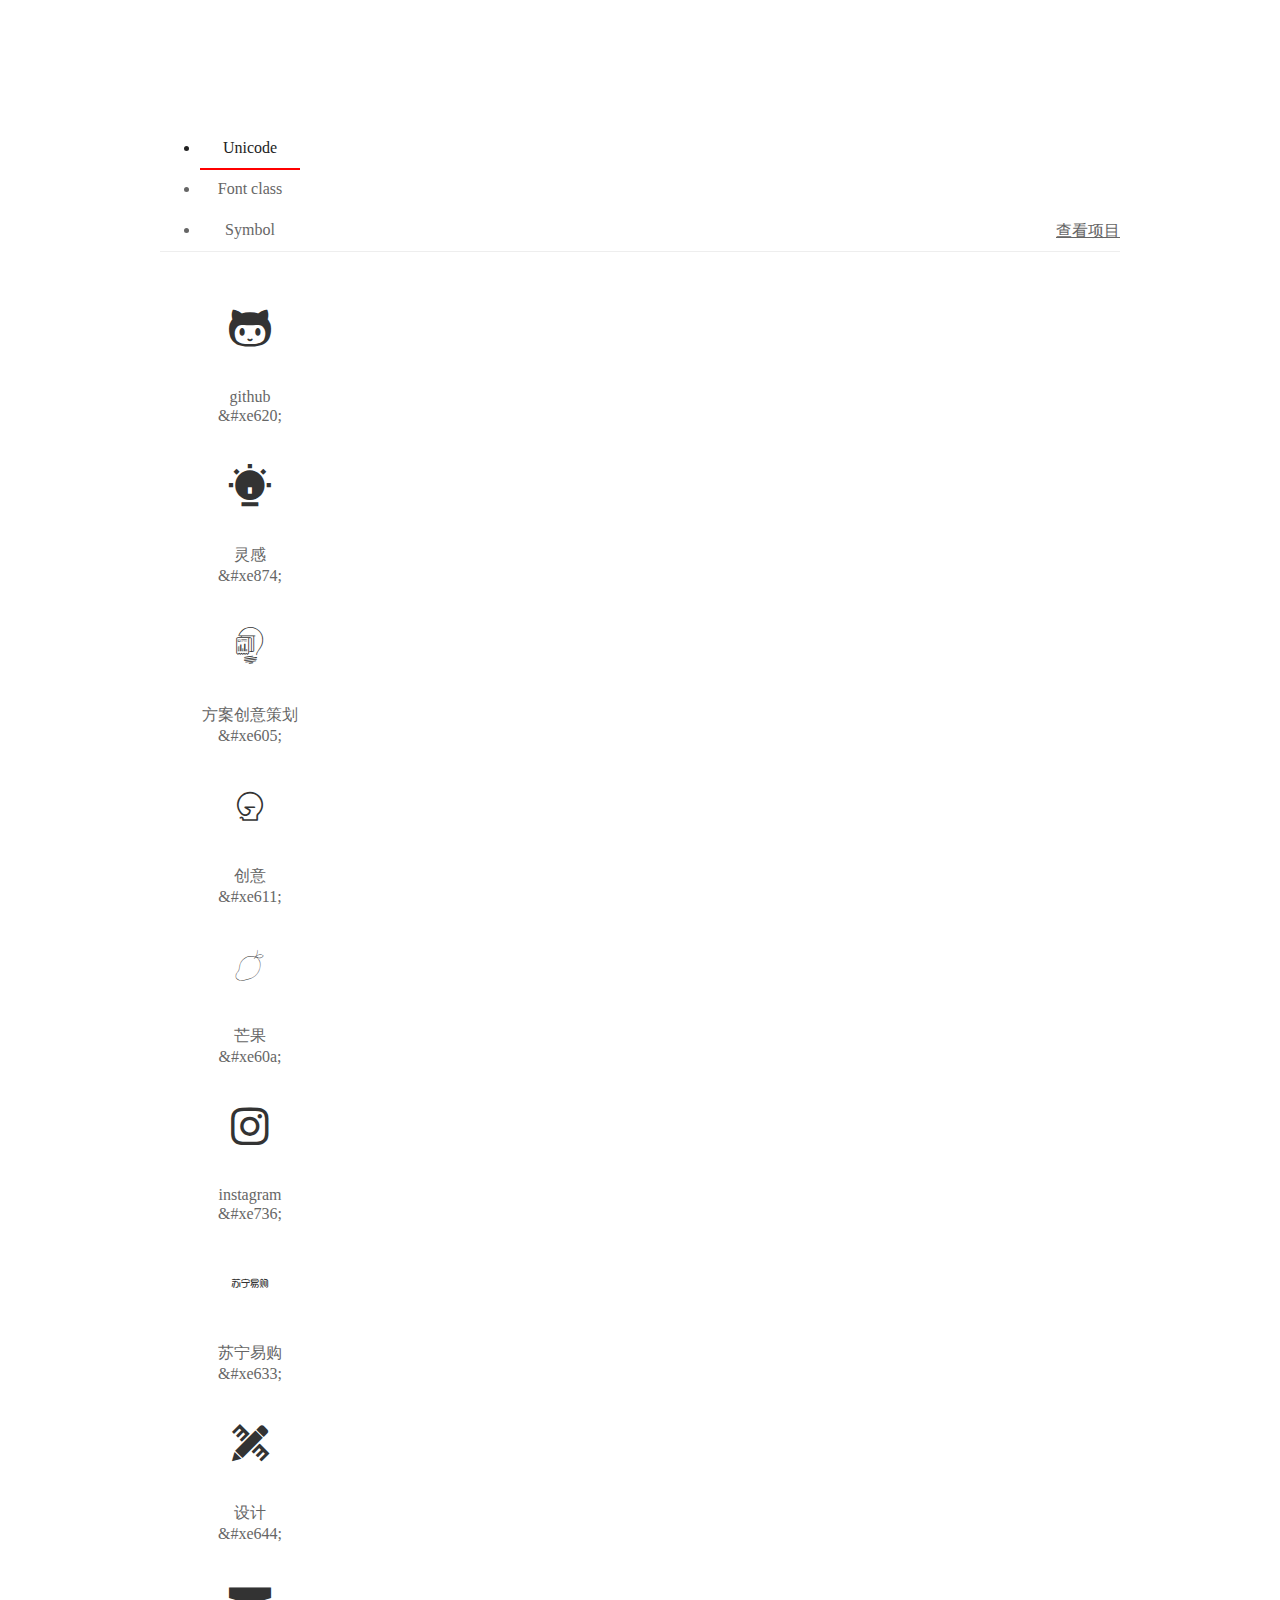
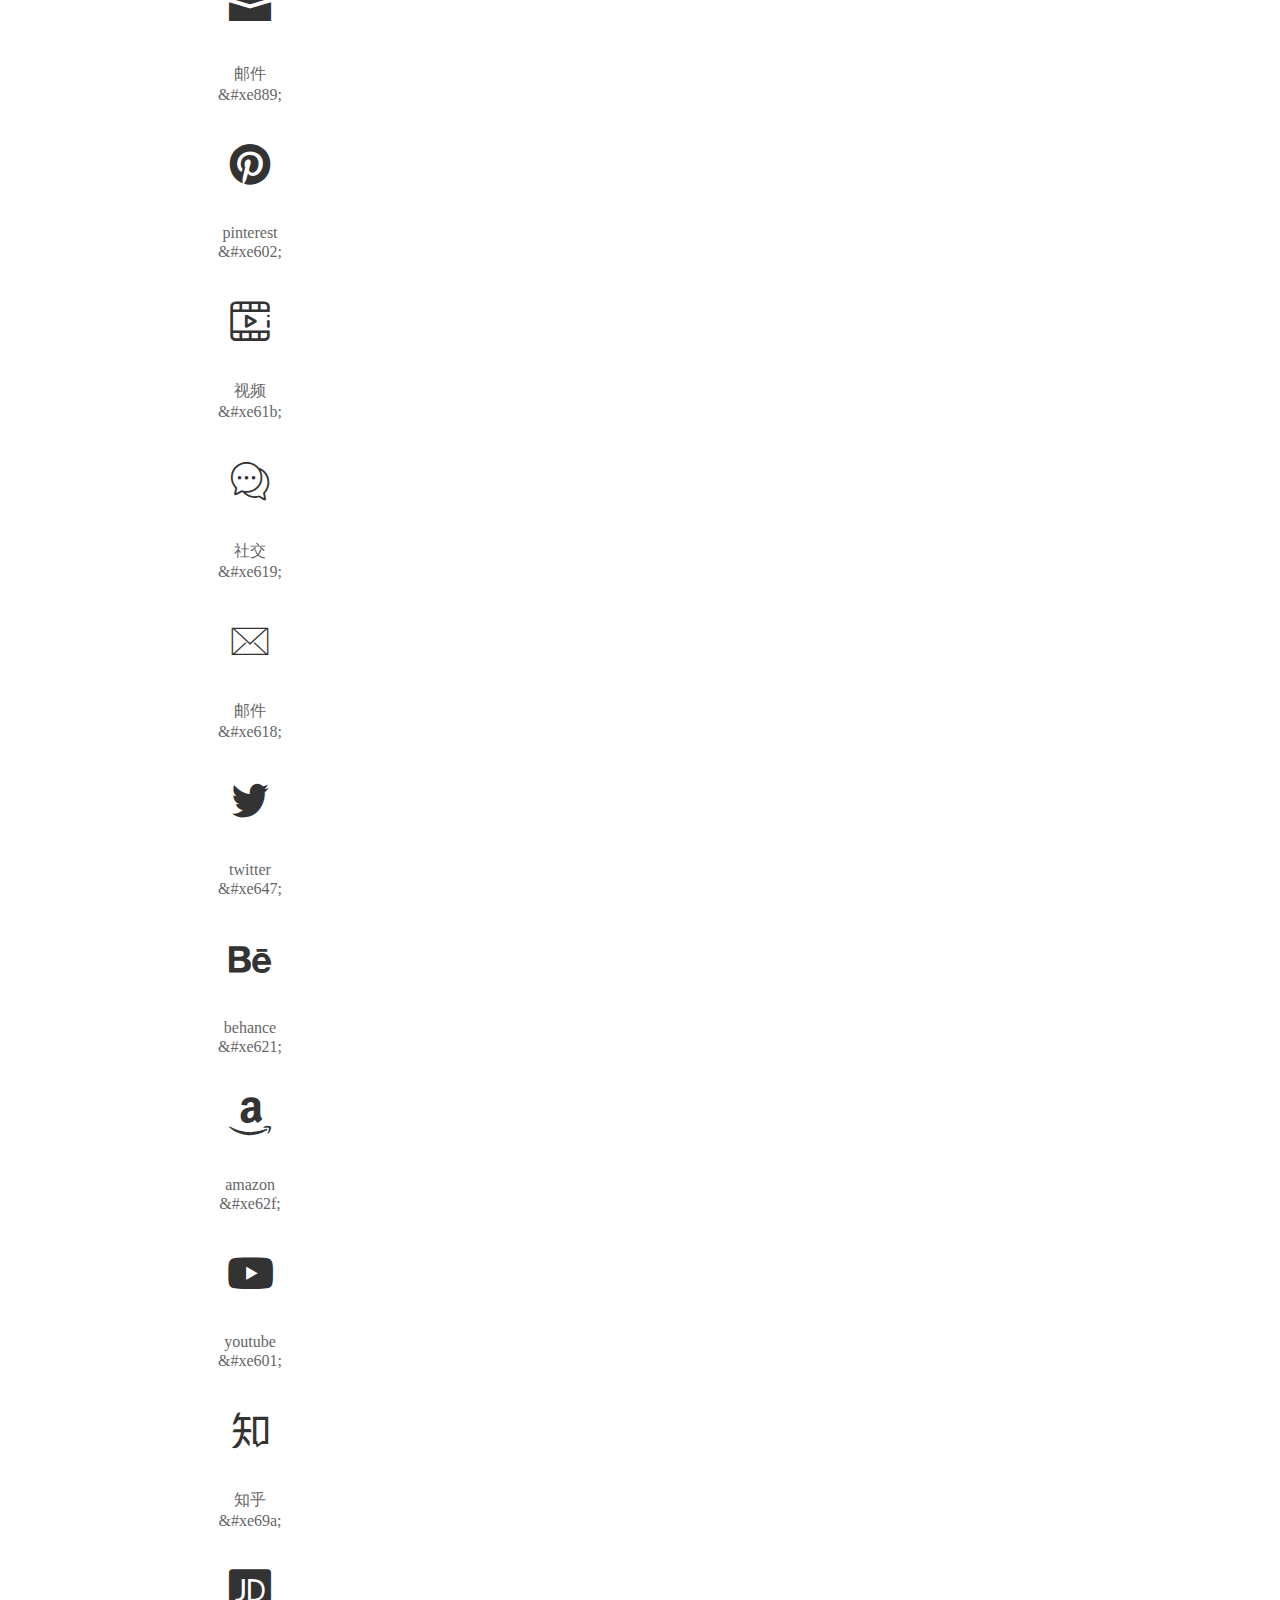
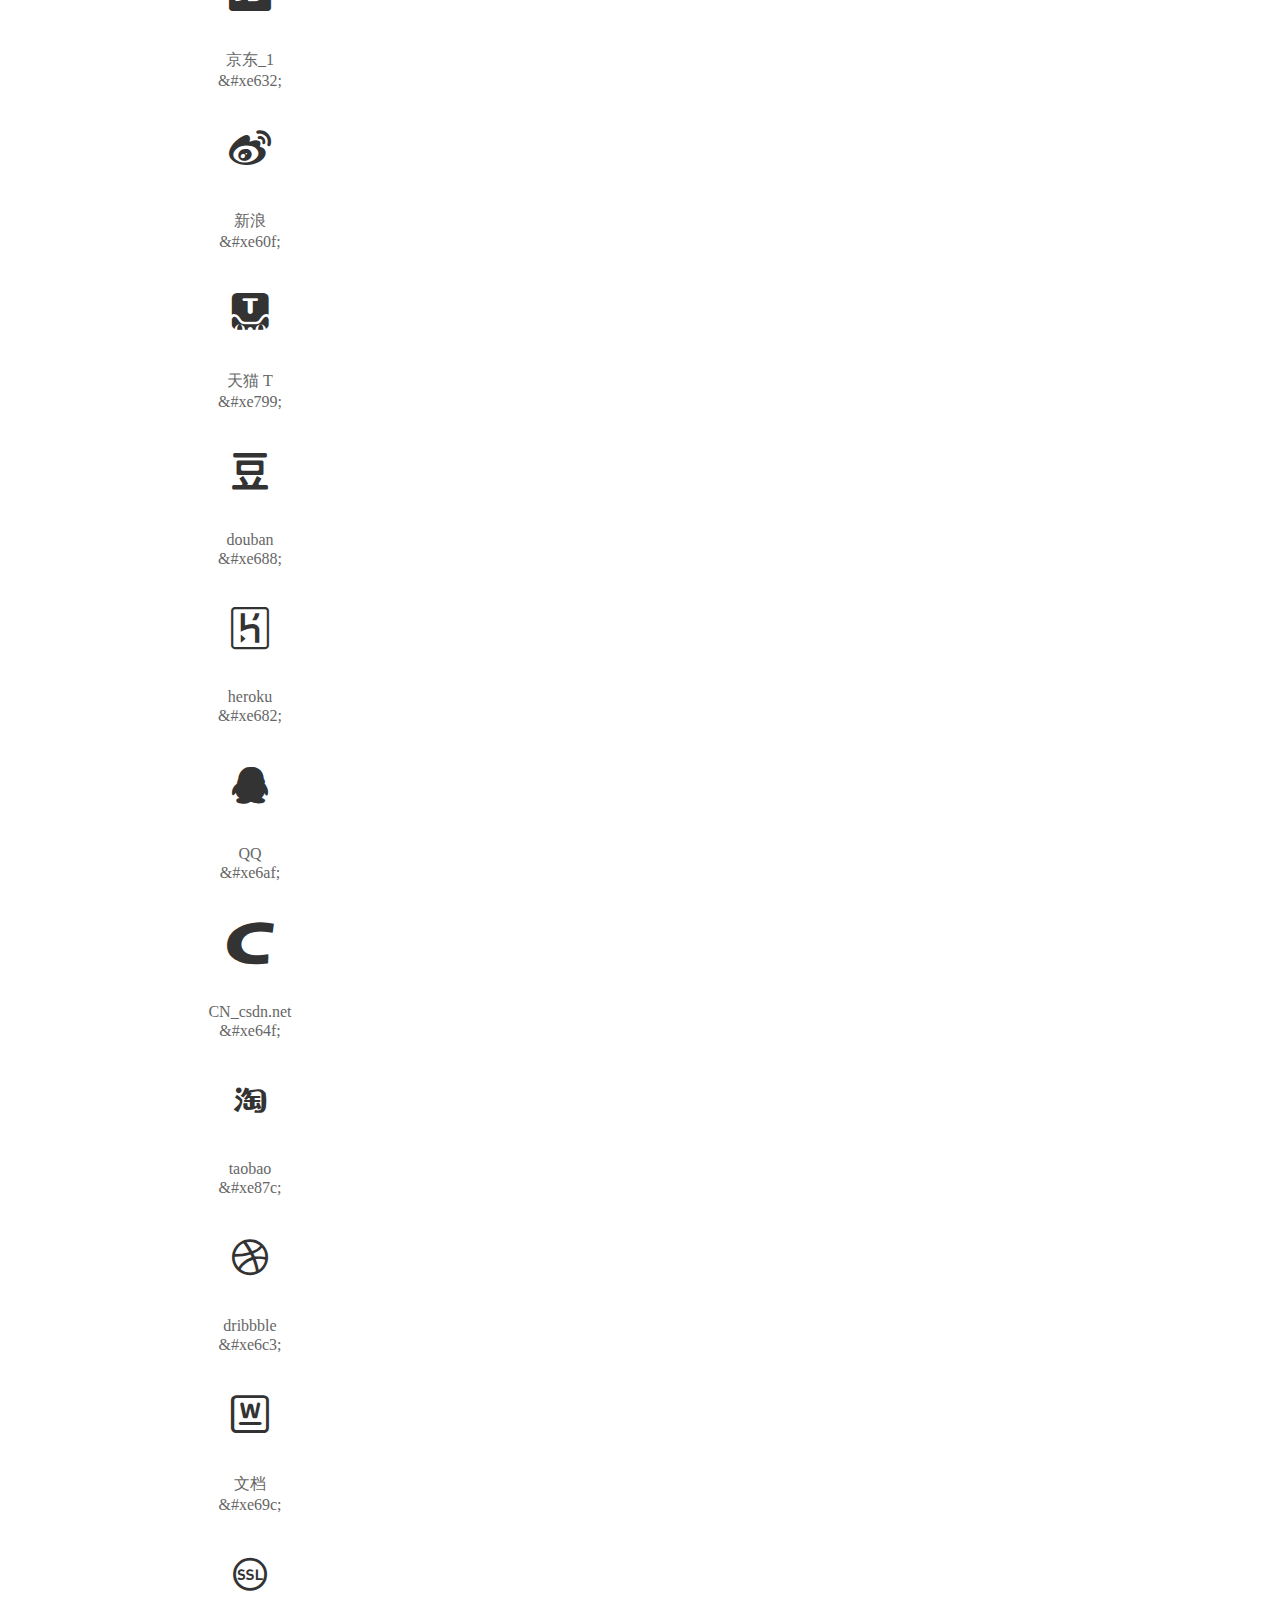
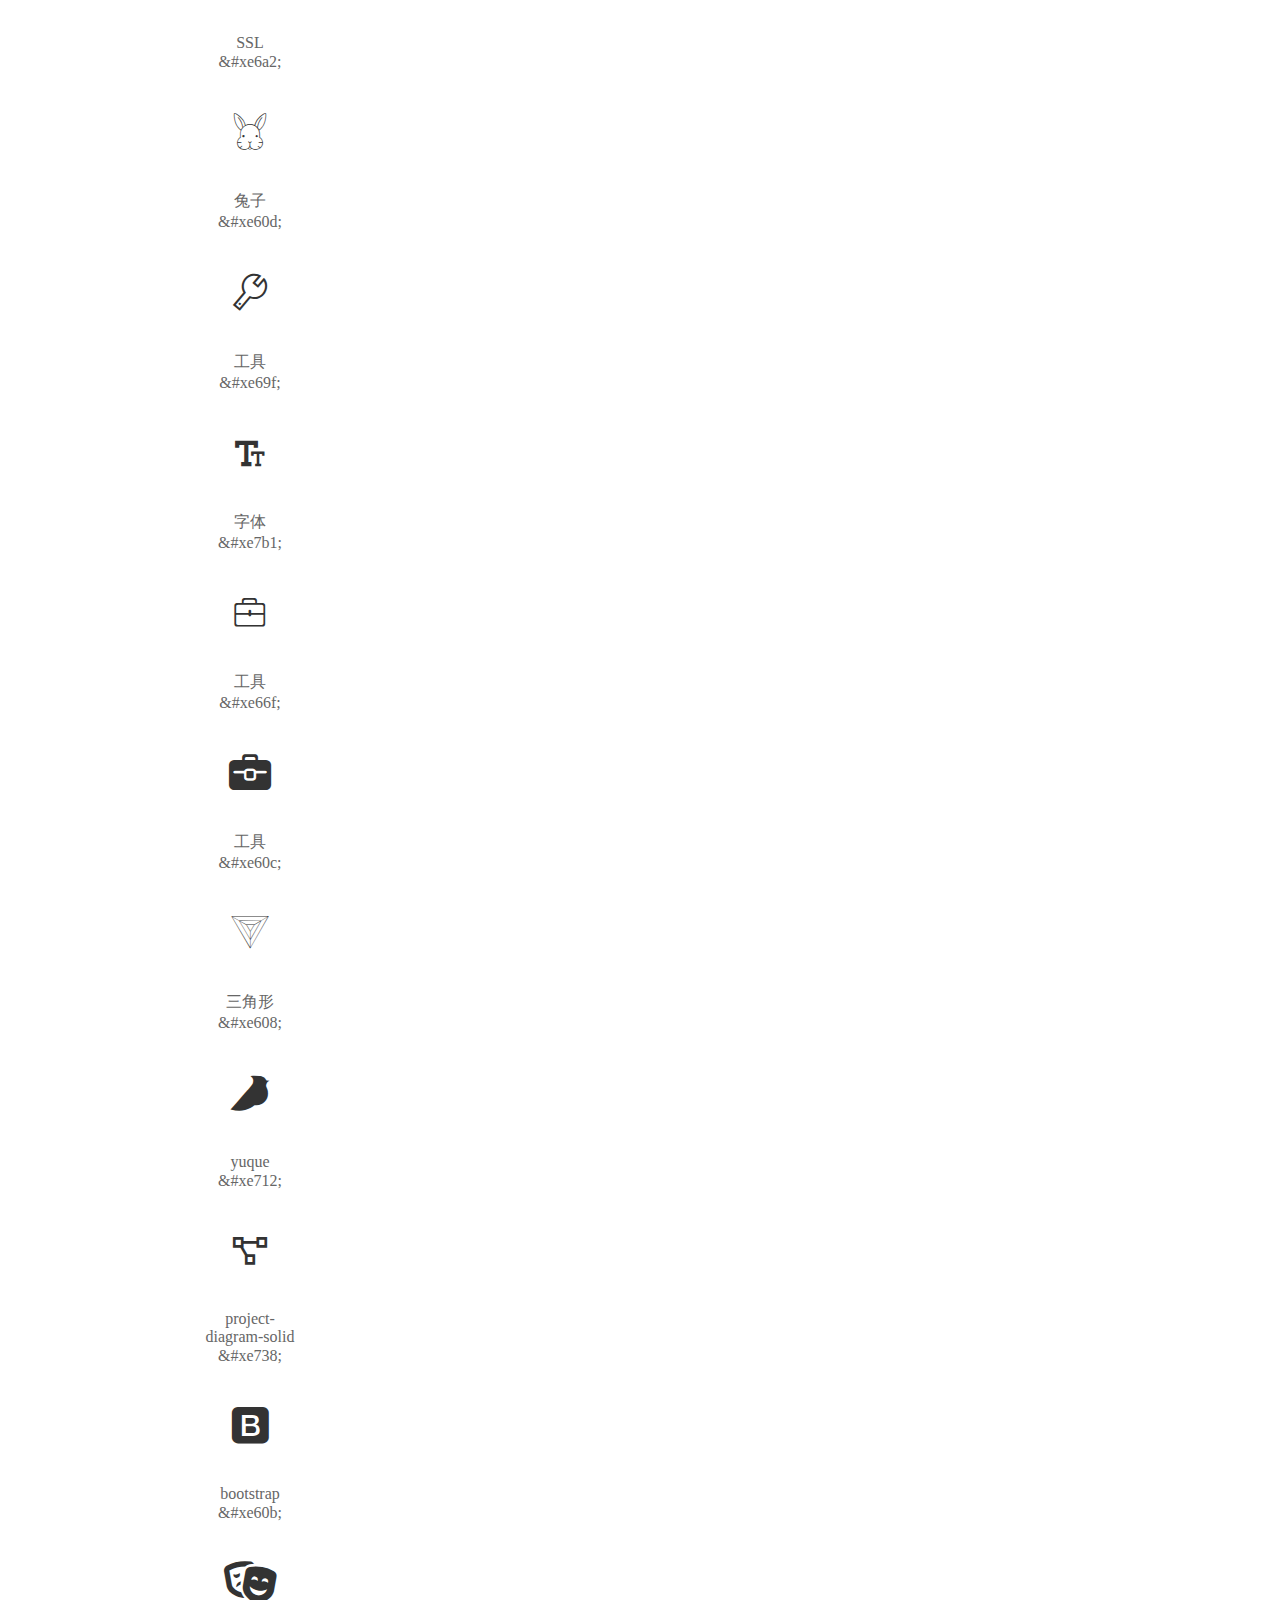
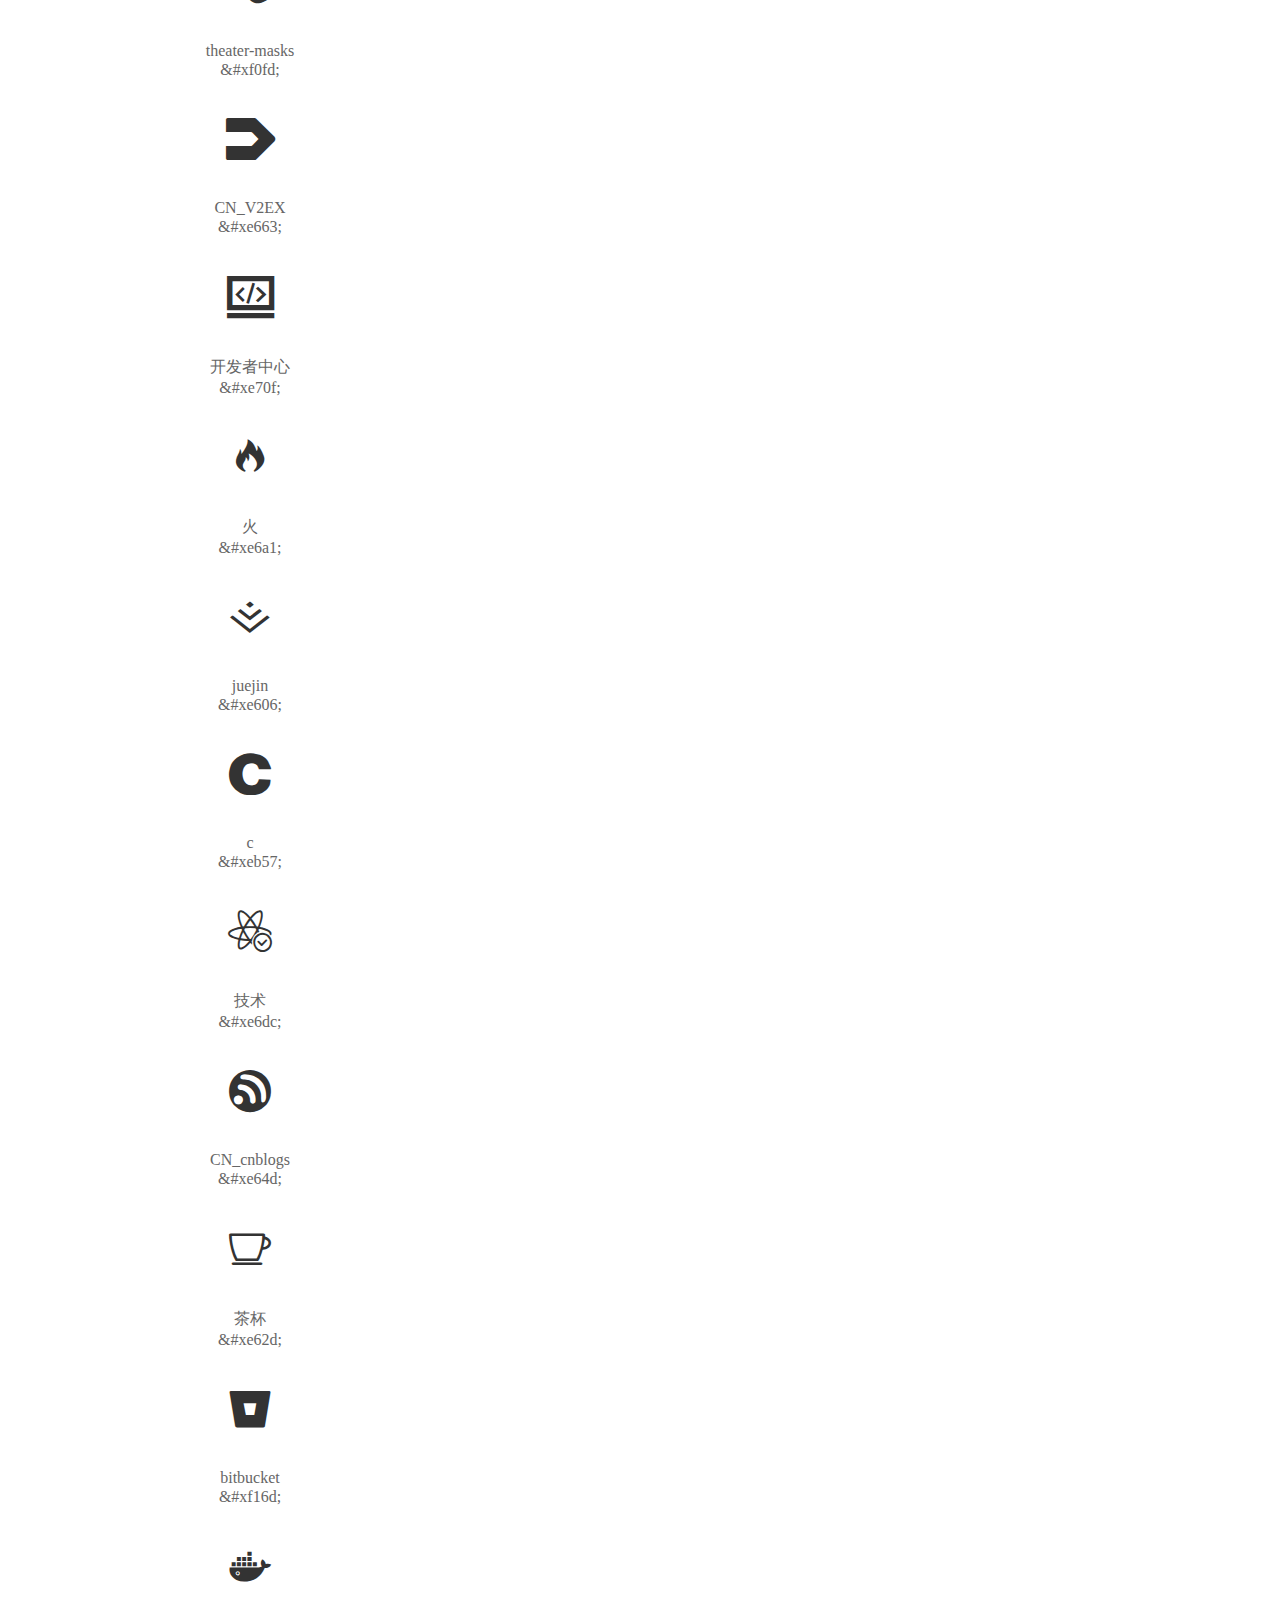
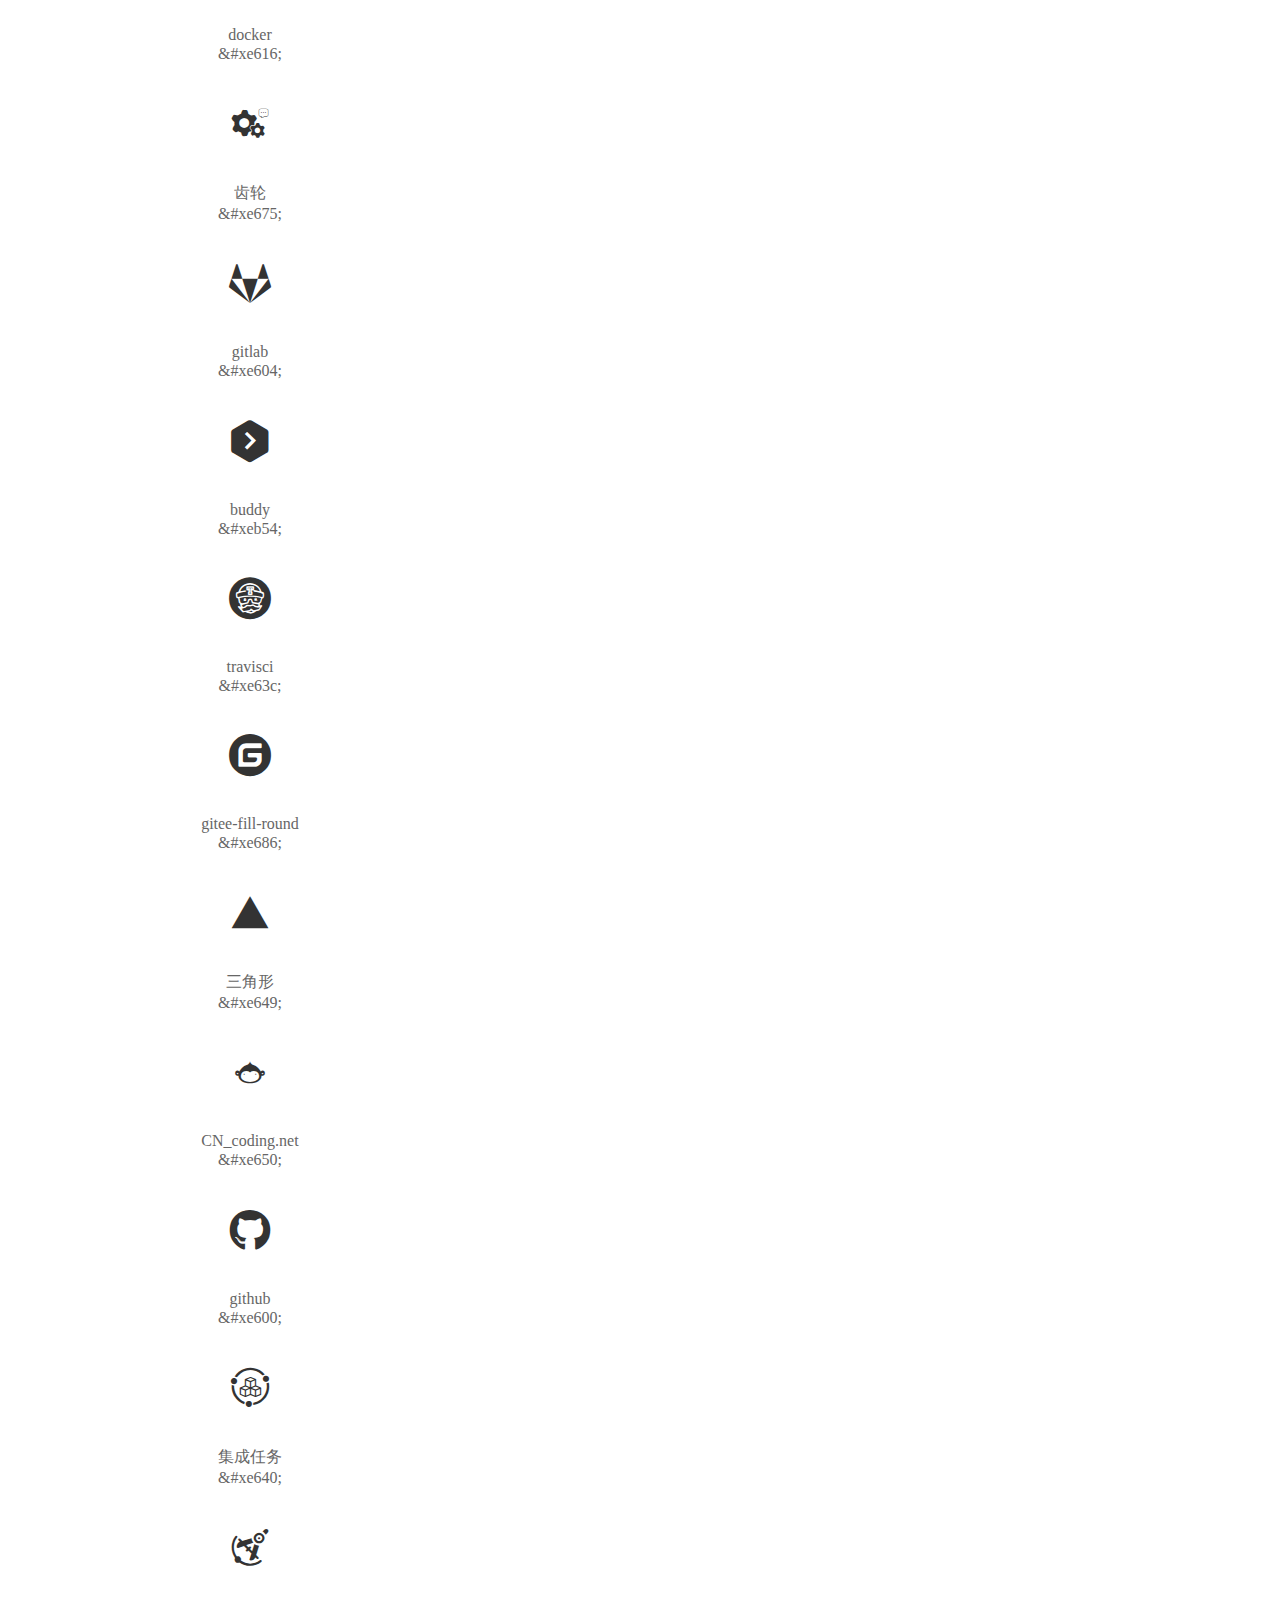
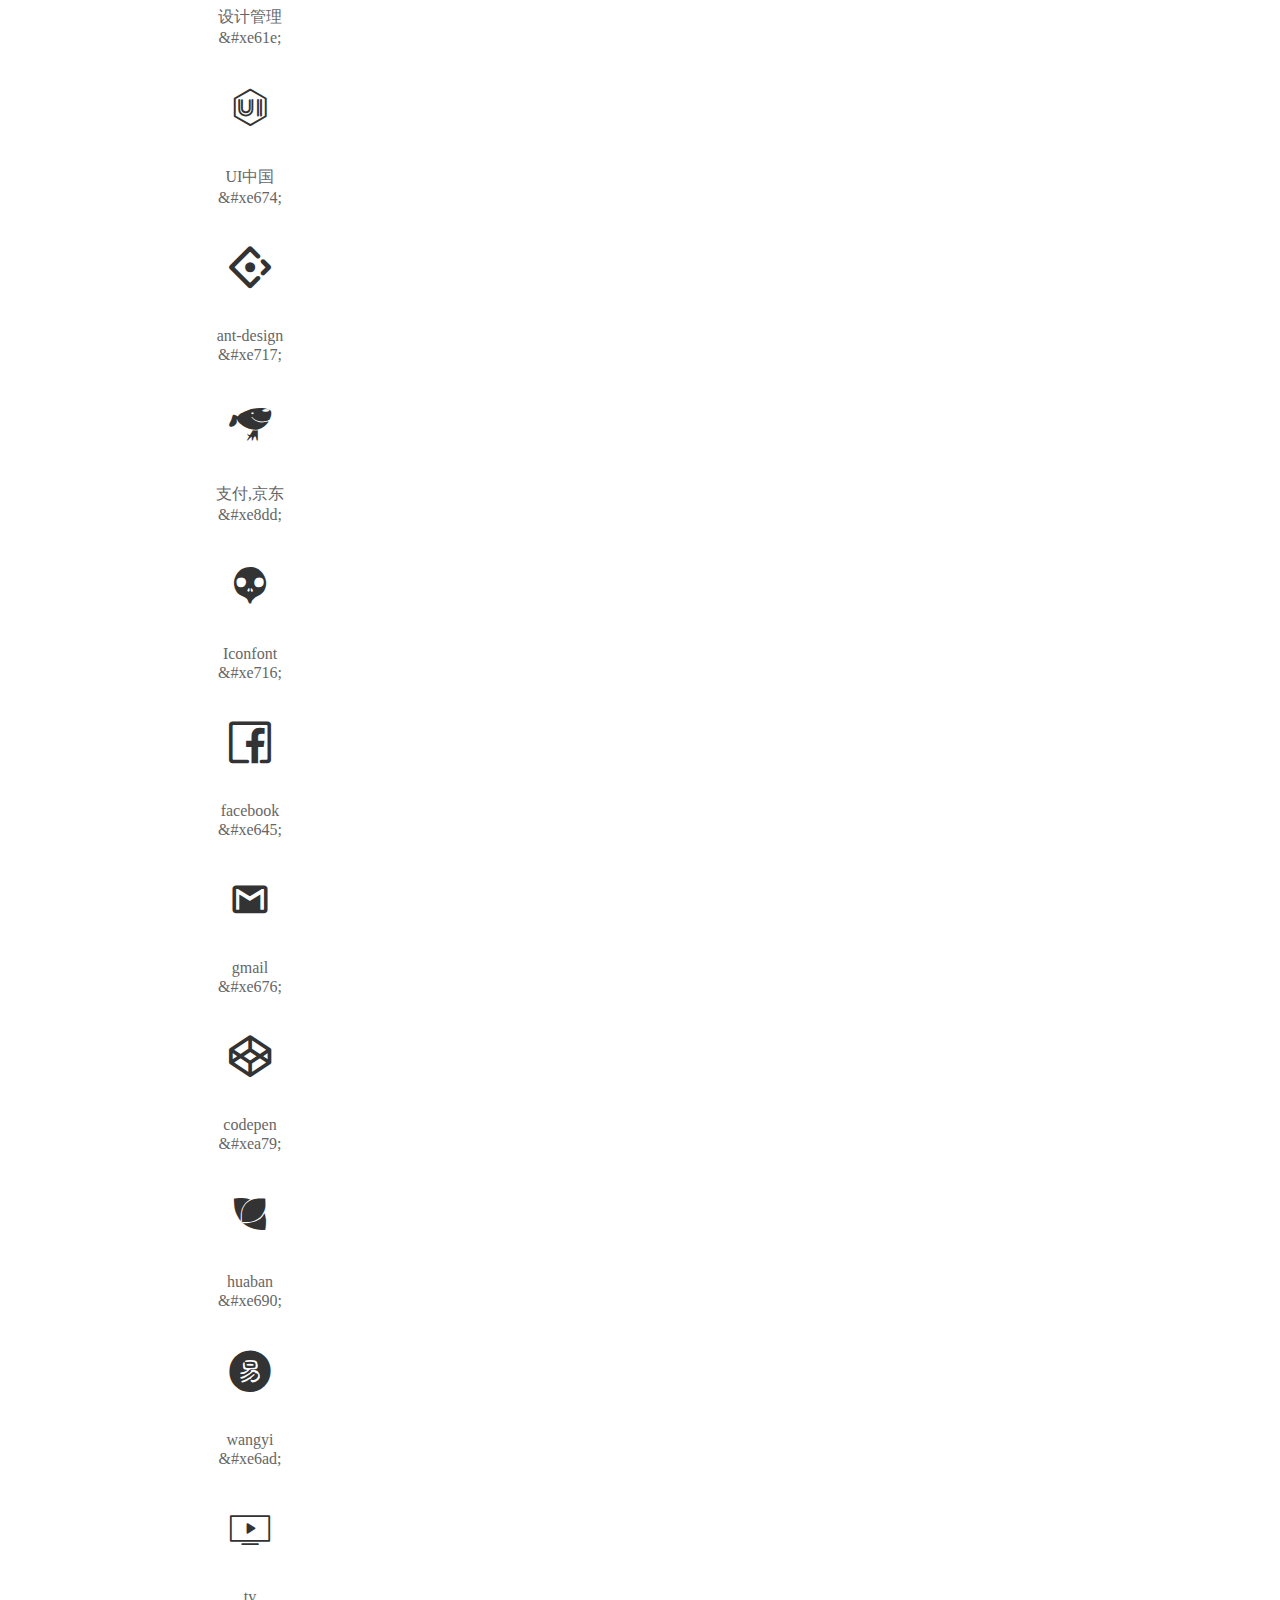
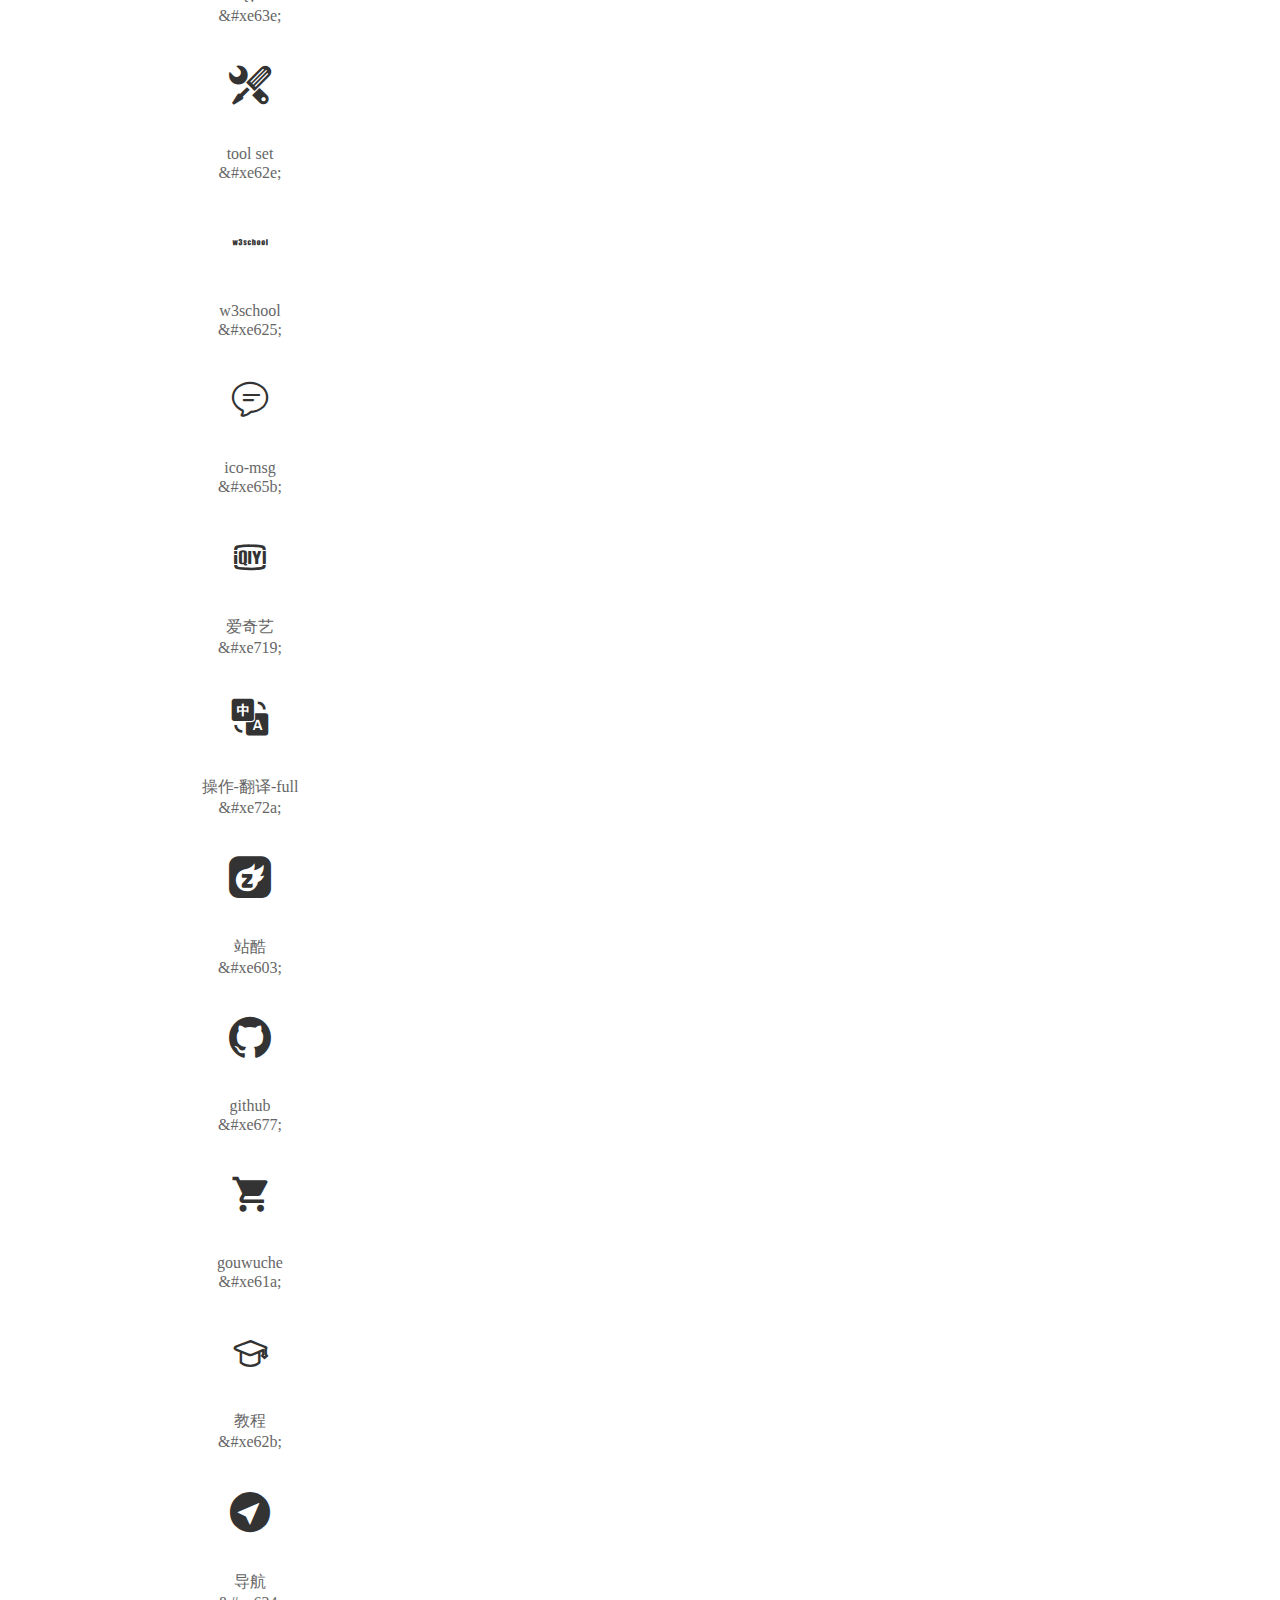
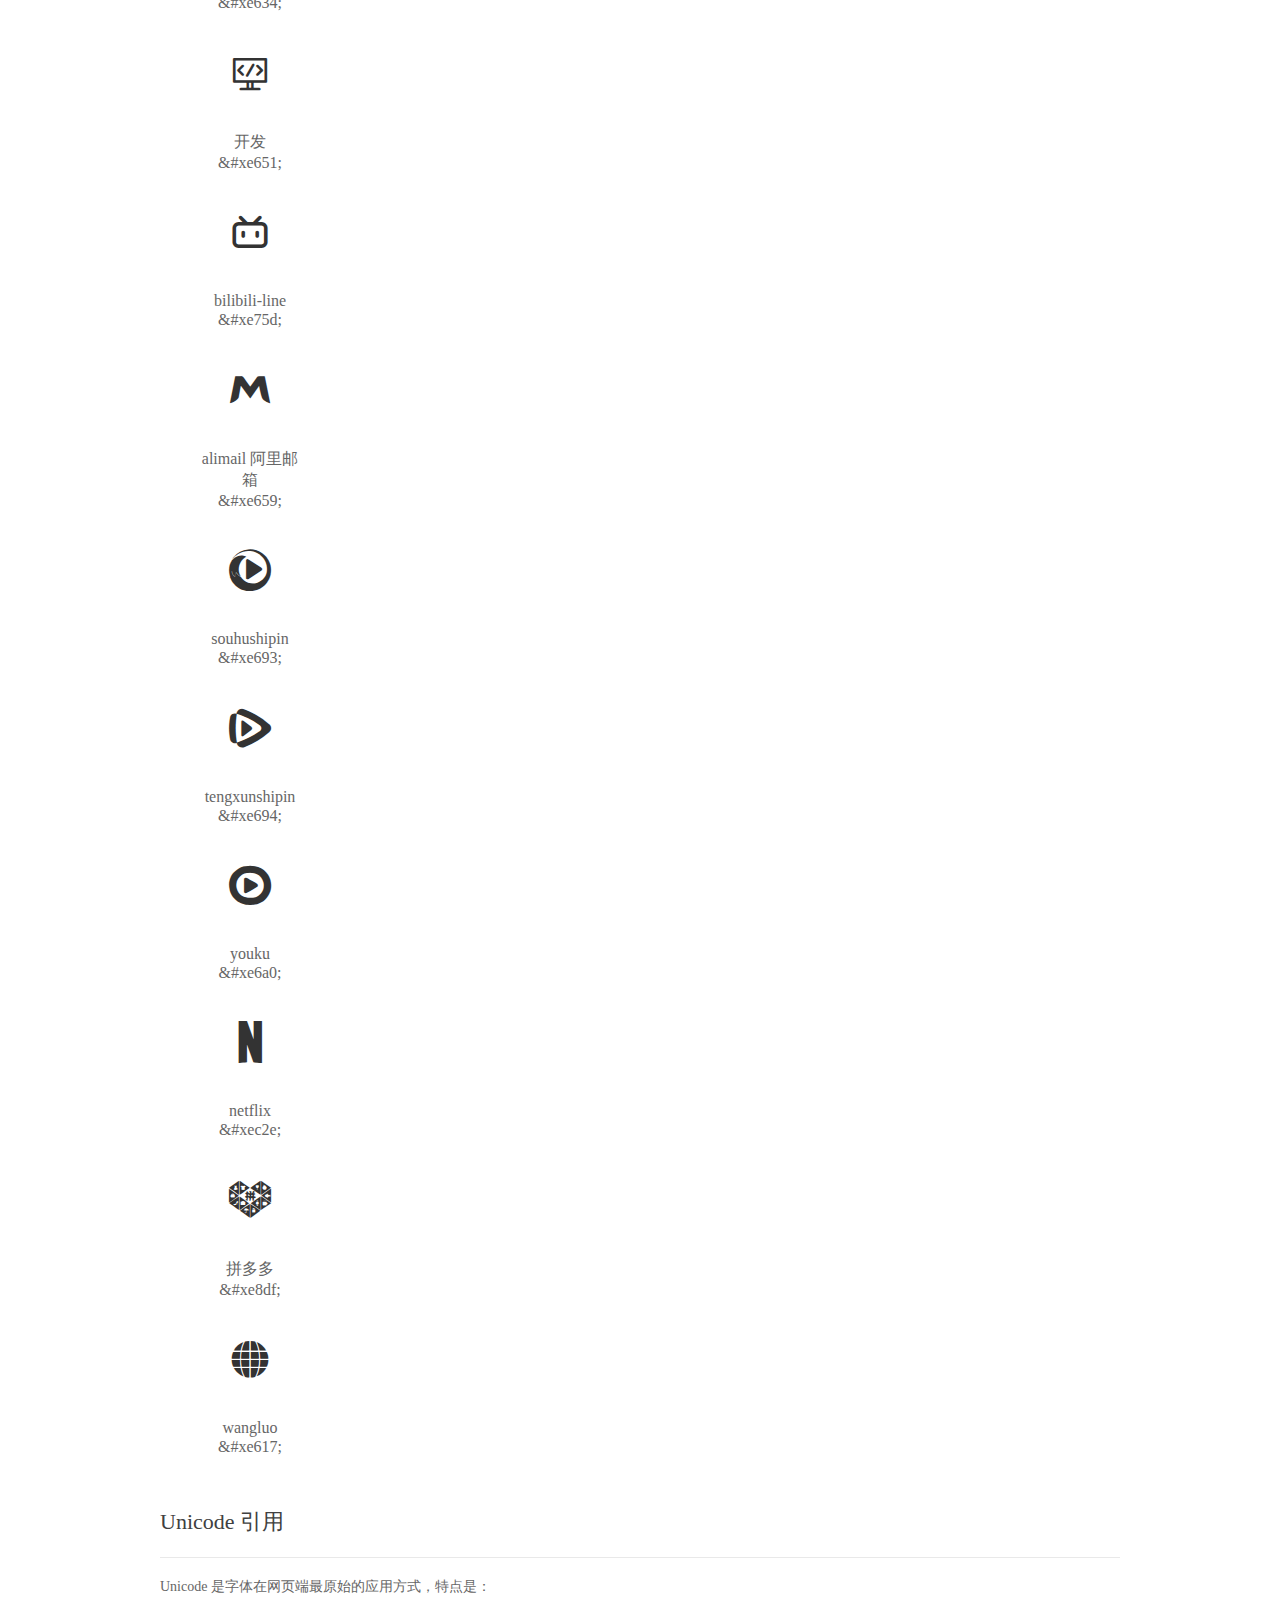
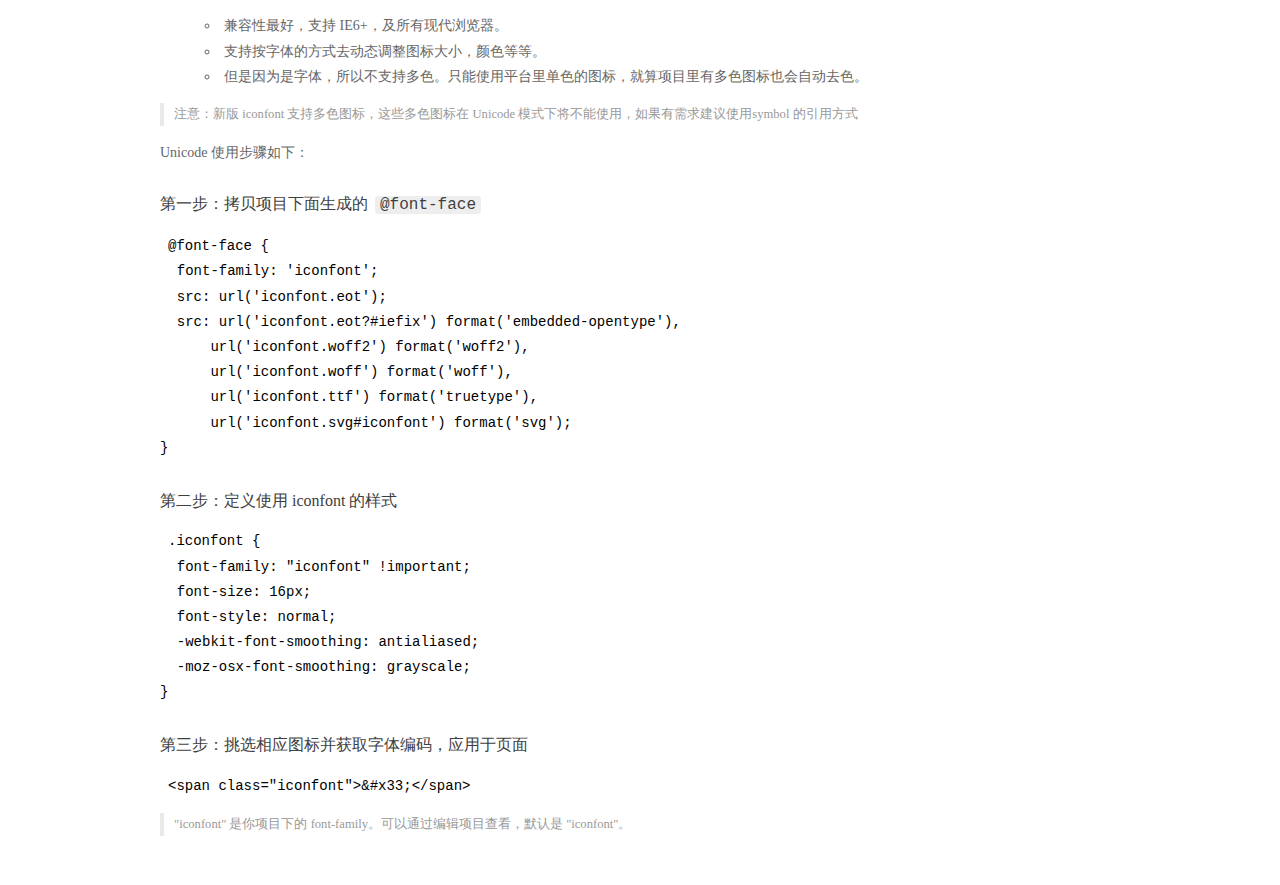
==== font_1/demo_index.html @ 11dc4386 "1" ====
<!DOCTYPE html>
<html>
<head>
  <meta charset="utf-8"/>
  <title>IconFont Demo</title>
  <link rel="shortcut icon" href="https://img.alicdn.com/tps/i4/TB1_oz6GVXXXXaFXpXXJDFnIXXX-64-64.ico" type="image/x-icon"/>
  <link rel="stylesheet" href="https://g.alicdn.com/thx/cube/1.3.2/cube.min.css">
  <link rel="stylesheet" href="demo.css">
  <link rel="stylesheet" href="iconfont.css">
  <script src="iconfont.js"></script>
  <!-- jQuery -->
  <script src="https://a1.alicdn.com/oss/uploads/2018/12/26/7bfddb60-08e8-11e9-9b04-53e73bb6408b.js"></script>
  <!-- 代码高亮 -->
  <script src="https://a1.alicdn.com/oss/uploads/2018/12/26/a3f714d0-08e6-11e9-8a15-ebf944d7534c.js"></script>
</head>
<body>
  <div class="main">
    <h1 class="logo"><a href="https://www.iconfont.cn/" title="iconfont 首页" target="_blank">&#xe86b;</a></h1>
    <div class="nav-tabs">
      <ul id="tabs" class="dib-box">
        <li class="dib active"><span>Unicode</span></li>
        <li class="dib"><span>Font class</span></li>
        <li class="dib"><span>Symbol</span></li>
      </ul>
      
      <a href="https://www.iconfont.cn/manage/index?manage_type=myprojects&projectId=2219405" target="_blank" class="nav-more">查看项目</a>
      
    </div>
    <div class="tab-container">
      <div class="content unicode" style="display: block;">
          <ul class="icon_lists dib-box">
          
            <li class="dib">
              <span class="icon iconfont">&#xe620;</span>
                <div class="name">github</div>
                <div class="code-name">&amp;#xe620;</div>
              </li>
          
            <li class="dib">
              <span class="icon iconfont">&#xe874;</span>
                <div class="name">灵感</div>
                <div class="code-name">&amp;#xe874;</div>
              </li>
          
            <li class="dib">
              <span class="icon iconfont">&#xe605;</span>
                <div class="name">方案创意策划</div>
                <div class="code-name">&amp;#xe605;</div>
              </li>
          
            <li class="dib">
              <span class="icon iconfont">&#xe611;</span>
                <div class="name">创意</div>
                <div class="code-name">&amp;#xe611;</div>
              </li>
          
            <li class="dib">
              <span class="icon iconfont">&#xe60a;</span>
                <div class="name">芒果</div>
                <div class="code-name">&amp;#xe60a;</div>
              </li>
          
            <li class="dib">
              <span class="icon iconfont">&#xe736;</span>
                <div class="name">instagram</div>
                <div class="code-name">&amp;#xe736;</div>
              </li>
          
            <li class="dib">
              <span class="icon iconfont">&#xe633;</span>
                <div class="name">苏宁易购</div>
                <div class="code-name">&amp;#xe633;</div>
              </li>
          
            <li class="dib">
              <span class="icon iconfont">&#xe644;</span>
                <div class="name">设计</div>
                <div class="code-name">&amp;#xe644;</div>
              </li>
          
            <li class="dib">
              <span class="icon iconfont">&#xe889;</span>
                <div class="name">邮件</div>
                <div class="code-name">&amp;#xe889;</div>
              </li>
          
            <li class="dib">
              <span class="icon iconfont">&#xe602;</span>
                <div class="name">pinterest</div>
                <div class="code-name">&amp;#xe602;</div>
              </li>
          
            <li class="dib">
              <span class="icon iconfont">&#xe61b;</span>
                <div class="name">视频</div>
                <div class="code-name">&amp;#xe61b;</div>
              </li>
          
            <li class="dib">
              <span class="icon iconfont">&#xe619;</span>
                <div class="name">社交</div>
                <div class="code-name">&amp;#xe619;</div>
              </li>
          
            <li class="dib">
              <span class="icon iconfont">&#xe618;</span>
                <div class="name">邮件</div>
                <div class="code-name">&amp;#xe618;</div>
              </li>
          
            <li class="dib">
              <span class="icon iconfont">&#xe647;</span>
                <div class="name">twitter</div>
                <div class="code-name">&amp;#xe647;</div>
              </li>
          
            <li class="dib">
              <span class="icon iconfont">&#xe621;</span>
                <div class="name">behance</div>
                <div class="code-name">&amp;#xe621;</div>
              </li>
          
            <li class="dib">
              <span class="icon iconfont">&#xe62f;</span>
                <div class="name">amazon</div>
                <div class="code-name">&amp;#xe62f;</div>
              </li>
          
            <li class="dib">
              <span class="icon iconfont">&#xe601;</span>
                <div class="name">youtube</div>
                <div class="code-name">&amp;#xe601;</div>
              </li>
          
            <li class="dib">
              <span class="icon iconfont">&#xe69a;</span>
                <div class="name">知乎</div>
                <div class="code-name">&amp;#xe69a;</div>
              </li>
          
            <li class="dib">
              <span class="icon iconfont">&#xe632;</span>
                <div class="name">京东_1</div>
                <div class="code-name">&amp;#xe632;</div>
              </li>
          
            <li class="dib">
              <span class="icon iconfont">&#xe60f;</span>
                <div class="name">新浪</div>
                <div class="code-name">&amp;#xe60f;</div>
              </li>
          
            <li class="dib">
              <span class="icon iconfont">&#xe799;</span>
                <div class="name">天猫 T</div>
                <div class="code-name">&amp;#xe799;</div>
              </li>
          
            <li class="dib">
              <span class="icon iconfont">&#xe688;</span>
                <div class="name">douban</div>
                <div class="code-name">&amp;#xe688;</div>
              </li>
          
            <li class="dib">
              <span class="icon iconfont">&#xe682;</span>
                <div class="name">heroku</div>
                <div class="code-name">&amp;#xe682;</div>
              </li>
          
            <li class="dib">
              <span class="icon iconfont">&#xe6af;</span>
                <div class="name">QQ</div>
                <div class="code-name">&amp;#xe6af;</div>
              </li>
          
            <li class="dib">
              <span class="icon iconfont">&#xe64f;</span>
                <div class="name">CN_csdn.net</div>
                <div class="code-name">&amp;#xe64f;</div>
              </li>
          
            <li class="dib">
              <span class="icon iconfont">&#xe87c;</span>
                <div class="name">taobao</div>
                <div class="code-name">&amp;#xe87c;</div>
              </li>
          
            <li class="dib">
              <span class="icon iconfont">&#xe6c3;</span>
                <div class="name">dribbble</div>
                <div class="code-name">&amp;#xe6c3;</div>
              </li>
          
            <li class="dib">
              <span class="icon iconfont">&#xe69c;</span>
                <div class="name">文档</div>
                <div class="code-name">&amp;#xe69c;</div>
              </li>
          
            <li class="dib">
              <span class="icon iconfont">&#xe6a2;</span>
                <div class="name">SSL</div>
                <div class="code-name">&amp;#xe6a2;</div>
              </li>
          
            <li class="dib">
              <span class="icon iconfont">&#xe60d;</span>
                <div class="name">兔子</div>
                <div class="code-name">&amp;#xe60d;</div>
              </li>
          
            <li class="dib">
              <span class="icon iconfont">&#xe69f;</span>
                <div class="name">工具</div>
                <div class="code-name">&amp;#xe69f;</div>
              </li>
          
            <li class="dib">
              <span class="icon iconfont">&#xe7b1;</span>
                <div class="name">字体</div>
                <div class="code-name">&amp;#xe7b1;</div>
              </li>
          
            <li class="dib">
              <span class="icon iconfont">&#xe66f;</span>
                <div class="name">工具</div>
                <div class="code-name">&amp;#xe66f;</div>
              </li>
          
            <li class="dib">
              <span class="icon iconfont">&#xe60c;</span>
                <div class="name">工具</div>
                <div class="code-name">&amp;#xe60c;</div>
              </li>
          
            <li class="dib">
              <span class="icon iconfont">&#xe608;</span>
                <div class="name">三角形</div>
                <div class="code-name">&amp;#xe608;</div>
              </li>
          
            <li class="dib">
              <span class="icon iconfont">&#xe712;</span>
                <div class="name">yuque</div>
                <div class="code-name">&amp;#xe712;</div>
              </li>
          
            <li class="dib">
              <span class="icon iconfont">&#xe738;</span>
                <div class="name">project-diagram-solid</div>
                <div class="code-name">&amp;#xe738;</div>
              </li>
          
            <li class="dib">
              <span class="icon iconfont">&#xe60b;</span>
                <div class="name">bootstrap</div>
                <div class="code-name">&amp;#xe60b;</div>
              </li>
          
            <li class="dib">
              <span class="icon iconfont">&#xf0fd;</span>
                <div class="name">theater-masks</div>
                <div class="code-name">&amp;#xf0fd;</div>
              </li>
          
            <li class="dib">
              <span class="icon iconfont">&#xe663;</span>
                <div class="name">CN_V2EX</div>
                <div class="code-name">&amp;#xe663;</div>
              </li>
          
            <li class="dib">
              <span class="icon iconfont">&#xe70f;</span>
                <div class="name">开发者中心</div>
                <div class="code-name">&amp;#xe70f;</div>
              </li>
          
            <li class="dib">
              <span class="icon iconfont">&#xe6a1;</span>
                <div class="name">火</div>
                <div class="code-name">&amp;#xe6a1;</div>
              </li>
          
            <li class="dib">
              <span class="icon iconfont">&#xe606;</span>
                <div class="name">juejin</div>
                <div class="code-name">&amp;#xe606;</div>
              </li>
          
            <li class="dib">
              <span class="icon iconfont">&#xeb57;</span>
                <div class="name">c</div>
                <div class="code-name">&amp;#xeb57;</div>
              </li>
          
            <li class="dib">
              <span class="icon iconfont">&#xe6dc;</span>
                <div class="name">技术</div>
                <div class="code-name">&amp;#xe6dc;</div>
              </li>
          
            <li class="dib">
              <span class="icon iconfont">&#xe64d;</span>
                <div class="name">CN_cnblogs</div>
                <div class="code-name">&amp;#xe64d;</div>
              </li>
          
            <li class="dib">
              <span class="icon iconfont">&#xe62d;</span>
                <div class="name">茶杯</div>
                <div class="code-name">&amp;#xe62d;</div>
              </li>
          
            <li class="dib">
              <span class="icon iconfont">&#xf16d;</span>
                <div class="name">bitbucket</div>
                <div class="code-name">&amp;#xf16d;</div>
              </li>
          
            <li class="dib">
              <span class="icon iconfont">&#xe616;</span>
                <div class="name">docker</div>
                <div class="code-name">&amp;#xe616;</div>
              </li>
          
            <li class="dib">
              <span class="icon iconfont">&#xe675;</span>
                <div class="name">齿轮</div>
                <div class="code-name">&amp;#xe675;</div>
              </li>
          
            <li class="dib">
              <span class="icon iconfont">&#xe604;</span>
                <div class="name">gitlab</div>
                <div class="code-name">&amp;#xe604;</div>
              </li>
          
            <li class="dib">
              <span class="icon iconfont">&#xeb54;</span>
                <div class="name">buddy</div>
                <div class="code-name">&amp;#xeb54;</div>
              </li>
          
            <li class="dib">
              <span class="icon iconfont">&#xe63c;</span>
                <div class="name">travisci</div>
                <div class="code-name">&amp;#xe63c;</div>
              </li>
          
            <li class="dib">
              <span class="icon iconfont">&#xe686;</span>
                <div class="name">gitee-fill-round</div>
                <div class="code-name">&amp;#xe686;</div>
              </li>
          
            <li class="dib">
              <span class="icon iconfont">&#xe649;</span>
                <div class="name">三角形</div>
                <div class="code-name">&amp;#xe649;</div>
              </li>
          
            <li class="dib">
              <span class="icon iconfont">&#xe650;</span>
                <div class="name">CN_coding.net</div>
                <div class="code-name">&amp;#xe650;</div>
              </li>
          
            <li class="dib">
              <span class="icon iconfont">&#xe600;</span>
                <div class="name">github</div>
                <div class="code-name">&amp;#xe600;</div>
              </li>
          
            <li class="dib">
              <span class="icon iconfont">&#xe640;</span>
                <div class="name">集成任务</div>
                <div class="code-name">&amp;#xe640;</div>
              </li>
          
            <li class="dib">
              <span class="icon iconfont">&#xe61e;</span>
                <div class="name">设计管理</div>
                <div class="code-name">&amp;#xe61e;</div>
              </li>
          
            <li class="dib">
              <span class="icon iconfont">&#xe674;</span>
                <div class="name">UI中国</div>
                <div class="code-name">&amp;#xe674;</div>
              </li>
          
            <li class="dib">
              <span class="icon iconfont">&#xe717;</span>
                <div class="name">ant-design</div>
                <div class="code-name">&amp;#xe717;</div>
              </li>
          
            <li class="dib">
              <span class="icon iconfont">&#xe8dd;</span>
                <div class="name">支付,京东</div>
                <div class="code-name">&amp;#xe8dd;</div>
              </li>
          
            <li class="dib">
              <span class="icon iconfont">&#xe716;</span>
                <div class="name">Iconfont</div>
                <div class="code-name">&amp;#xe716;</div>
              </li>
          
            <li class="dib">
              <span class="icon iconfont">&#xe645;</span>
                <div class="name">facebook</div>
                <div class="code-name">&amp;#xe645;</div>
              </li>
          
            <li class="dib">
              <span class="icon iconfont">&#xe676;</span>
                <div class="name">gmail</div>
                <div class="code-name">&amp;#xe676;</div>
              </li>
          
            <li class="dib">
              <span class="icon iconfont">&#xea79;</span>
                <div class="name">codepen</div>
                <div class="code-name">&amp;#xea79;</div>
              </li>
          
            <li class="dib">
              <span class="icon iconfont">&#xe690;</span>
                <div class="name">huaban</div>
                <div class="code-name">&amp;#xe690;</div>
              </li>
          
            <li class="dib">
              <span class="icon iconfont">&#xe6ad;</span>
                <div class="name">wangyi</div>
                <div class="code-name">&amp;#xe6ad;</div>
              </li>
          
            <li class="dib">
              <span class="icon iconfont">&#xe63e;</span>
                <div class="name">tv</div>
                <div class="code-name">&amp;#xe63e;</div>
              </li>
          
            <li class="dib">
              <span class="icon iconfont">&#xe62e;</span>
                <div class="name">tool set</div>
                <div class="code-name">&amp;#xe62e;</div>
              </li>
          
            <li class="dib">
              <span class="icon iconfont">&#xe625;</span>
                <div class="name">w3school</div>
                <div class="code-name">&amp;#xe625;</div>
              </li>
          
            <li class="dib">
              <span class="icon iconfont">&#xe65b;</span>
                <div class="name">ico-msg</div>
                <div class="code-name">&amp;#xe65b;</div>
              </li>
          
            <li class="dib">
              <span class="icon iconfont">&#xe719;</span>
                <div class="name">爱奇艺</div>
                <div class="code-name">&amp;#xe719;</div>
              </li>
          
            <li class="dib">
              <span class="icon iconfont">&#xe72a;</span>
                <div class="name">操作-翻译-full</div>
                <div class="code-name">&amp;#xe72a;</div>
              </li>
          
            <li class="dib">
              <span class="icon iconfont">&#xe603;</span>
                <div class="name">站酷</div>
                <div class="code-name">&amp;#xe603;</div>
              </li>
          
            <li class="dib">
              <span class="icon iconfont">&#xe677;</span>
                <div class="name">github</div>
                <div class="code-name">&amp;#xe677;</div>
              </li>
          
            <li class="dib">
              <span class="icon iconfont">&#xe61a;</span>
                <div class="name">gouwuche</div>
                <div class="code-name">&amp;#xe61a;</div>
              </li>
          
            <li class="dib">
              <span class="icon iconfont">&#xe62b;</span>
                <div class="name">教程</div>
                <div class="code-name">&amp;#xe62b;</div>
              </li>
          
            <li class="dib">
              <span class="icon iconfont">&#xe634;</span>
                <div class="name">导航</div>
                <div class="code-name">&amp;#xe634;</div>
              </li>
          
            <li class="dib">
              <span class="icon iconfont">&#xe651;</span>
                <div class="name">开发</div>
                <div class="code-name">&amp;#xe651;</div>
              </li>
          
            <li class="dib">
              <span class="icon iconfont">&#xe75d;</span>
                <div class="name">bilibili-line</div>
                <div class="code-name">&amp;#xe75d;</div>
              </li>
          
            <li class="dib">
              <span class="icon iconfont">&#xe659;</span>
                <div class="name">alimail 阿里邮箱</div>
                <div class="code-name">&amp;#xe659;</div>
              </li>
          
            <li class="dib">
              <span class="icon iconfont">&#xe693;</span>
                <div class="name">souhushipin</div>
                <div class="code-name">&amp;#xe693;</div>
              </li>
          
            <li class="dib">
              <span class="icon iconfont">&#xe694;</span>
                <div class="name">tengxunshipin</div>
                <div class="code-name">&amp;#xe694;</div>
              </li>
          
            <li class="dib">
              <span class="icon iconfont">&#xe6a0;</span>
                <div class="name">youku</div>
                <div class="code-name">&amp;#xe6a0;</div>
              </li>
          
            <li class="dib">
              <span class="icon iconfont">&#xec2e;</span>
                <div class="name">netflix</div>
                <div class="code-name">&amp;#xec2e;</div>
              </li>
          
            <li class="dib">
              <span class="icon iconfont">&#xe8df;</span>
                <div class="name">拼多多</div>
                <div class="code-name">&amp;#xe8df;</div>
              </li>
          
            <li class="dib">
              <span class="icon iconfont">&#xe617;</span>
                <div class="name">wangluo</div>
                <div class="code-name">&amp;#xe617;</div>
              </li>
          
          </ul>
          <div class="article markdown">
          <h2 id="unicode-">Unicode 引用</h2>
          <hr>

          <p>Unicode 是字体在网页端最原始的应用方式，特点是：</p>
          <ul>
            <li>兼容性最好，支持 IE6+，及所有现代浏览器。</li>
            <li>支持按字体的方式去动态调整图标大小，颜色等等。</li>
            <li>但是因为是字体，所以不支持多色。只能使用平台里单色的图标，就算项目里有多色图标也会自动去色。</li>
          </ul>
          <blockquote>
            <p>注意：新版 iconfont 支持多色图标，这些多色图标在 Unicode 模式下将不能使用，如果有需求建议使用symbol 的引用方式</p>
          </blockquote>
          <p>Unicode 使用步骤如下：</p>
          <h3 id="-font-face">第一步：拷贝项目下面生成的 <code>@font-face</code></h3>
<pre><code class="language-css"
>@font-face {
  font-family: 'iconfont';
  src: url('iconfont.eot');
  src: url('iconfont.eot?#iefix') format('embedded-opentype'),
      url('iconfont.woff2') format('woff2'),
      url('iconfont.woff') format('woff'),
      url('iconfont.ttf') format('truetype'),
      url('iconfont.svg#iconfont') format('svg');
}
</code></pre>
          <h3 id="-iconfont-">第二步：定义使用 iconfont 的样式</h3>
<pre><code class="language-css"
>.iconfont {
  font-family: "iconfont" !important;
  font-size: 16px;
  font-style: normal;
  -webkit-font-smoothing: antialiased;
  -moz-osx-font-smoothing: grayscale;
}
</code></pre>
          <h3 id="-">第三步：挑选相应图标并获取字体编码，应用于页面</h3>
<pre>
<code class="language-html"
>&lt;span class="iconfont"&gt;&amp;#x33;&lt;/span&gt;
</code></pre>
          <blockquote>
            <p>"iconfont" 是你项目下的 font-family。可以通过编辑项目查看，默认是 "iconfont"。</p>
          </blockquote>
          </div>
      </div>
      <div class="content font-class">
        <ul class="icon_lists dib-box">
          
          <li class="dib">
            <span class="icon iconfont icon-github1"></span>
            <div class="name">
              github
            </div>
            <div class="code-name">.icon-github1
            </div>
          </li>
          
          <li class="dib">
            <span class="icon iconfont icon-SpirationGrid"></span>
            <div class="name">
              灵感
            </div>
            <div class="code-name">.icon-SpirationGrid
            </div>
          </li>
          
          <li class="dib">
            <span class="icon iconfont icon-inspirationde"></span>
            <div class="name">
              方案创意策划
            </div>
            <div class="code-name">.icon-inspirationde
            </div>
          </li>
          
          <li class="dib">
            <span class="icon iconfont icon-uiiiuiii"></span>
            <div class="name">
              创意
            </div>
            <div class="code-name">.icon-uiiiuiii
            </div>
          </li>
          
          <li class="dib">
            <span class="icon iconfont icon-mangguotv"></span>
            <div class="name">
              芒果
            </div>
            <div class="code-name">.icon-mangguotv
            </div>
          </li>
          
          <li class="dib">
            <span class="icon iconfont icon-instagram"></span>
            <div class="name">
              instagram
            </div>
            <div class="code-name">.icon-instagram
            </div>
          </li>
          
          <li class="dib">
            <span class="icon iconfont icon-suning"></span>
            <div class="name">
              苏宁易购
            </div>
            <div class="code-name">.icon-suning
            </div>
          </li>
          
          <li class="dib">
            <span class="icon iconfont icon-sheji"></span>
            <div class="name">
              设计
            </div>
            <div class="code-name">.icon-sheji
            </div>
          </li>
          
          <li class="dib">
            <span class="icon iconfont icon-maila"></span>
            <div class="name">
              邮件
            </div>
            <div class="code-name">.icon-maila
            </div>
          </li>
          
          <li class="dib">
            <span class="icon iconfont icon-pinterest"></span>
            <div class="name">
              pinterest
            </div>
            <div class="code-name">.icon-pinterest
            </div>
          </li>
          
          <li class="dib">
            <span class="icon iconfont icon-shipin"></span>
            <div class="name">
              视频
            </div>
            <div class="code-name">.icon-shipin
            </div>
          </li>
          
          <li class="dib">
            <span class="icon iconfont icon-shejiaoAPP"></span>
            <div class="name">
              社交
            </div>
            <div class="code-name">.icon-shejiaoAPP
            </div>
          </li>
          
          <li class="dib">
            <span class="icon iconfont icon-MailII"></span>
            <div class="name">
              邮件
            </div>
            <div class="code-name">.icon-MailII
            </div>
          </li>
          
          <li class="dib">
            <span class="icon iconfont icon-twitter"></span>
            <div class="name">
              twitter
            </div>
            <div class="code-name">.icon-twitter
            </div>
          </li>
          
          <li class="dib">
            <span class="icon iconfont icon-behance"></span>
            <div class="name">
              behance
            </div>
            <div class="code-name">.icon-behance
            </div>
          </li>
          
          <li class="dib">
            <span class="icon iconfont icon-amazon"></span>
            <div class="name">
              amazon
            </div>
            <div class="code-name">.icon-amazon
            </div>
          </li>
          
          <li class="dib">
            <span class="icon iconfont icon-youtube"></span>
            <div class="name">
              youtube
            </div>
            <div class="code-name">.icon-youtube
            </div>
          </li>
          
          <li class="dib">
            <span class="icon iconfont icon-zhihu"></span>
            <div class="name">
              知乎
            </div>
            <div class="code-name">.icon-zhihu
            </div>
          </li>
          
          <li class="dib">
            <span class="icon iconfont icon-jingdong_"></span>
            <div class="name">
              京东_1
            </div>
            <div class="code-name">.icon-jingdong_
            </div>
          </li>
          
          <li class="dib">
            <span class="icon iconfont icon-xinlang"></span>
            <div class="name">
              新浪
            </div>
            <div class="code-name">.icon-xinlang
            </div>
          </li>
          
          <li class="dib">
            <span class="icon iconfont icon-tmall"></span>
            <div class="name">
              天猫 T
            </div>
            <div class="code-name">.icon-tmall
            </div>
          </li>
          
          <li class="dib">
            <span class="icon iconfont icon-douban"></span>
            <div class="name">
              douban
            </div>
            <div class="code-name">.icon-douban
            </div>
          </li>
          
          <li class="dib">
            <span class="icon iconfont icon-heroku"></span>
            <div class="name">
              heroku
            </div>
            <div class="code-name">.icon-heroku
            </div>
          </li>
          
          <li class="dib">
            <span class="icon iconfont icon-qq"></span>
            <div class="name">
              QQ
            </div>
            <div class="code-name">.icon-qq
            </div>
          </li>
          
          <li class="dib">
            <span class="icon iconfont icon-csdn"></span>
            <div class="name">
              CN_csdn.net
            </div>
            <div class="code-name">.icon-csdn
            </div>
          </li>
          
          <li class="dib">
            <span class="icon iconfont icon-taobao"></span>
            <div class="name">
              taobao
            </div>
            <div class="code-name">.icon-taobao
            </div>
          </li>
          
          <li class="dib">
            <span class="icon iconfont icon-dribbble"></span>
            <div class="name">
              dribbble
            </div>
            <div class="code-name">.icon-dribbble
            </div>
          </li>
          
          <li class="dib">
            <span class="icon iconfont icon-wendang"></span>
            <div class="name">
              文档
            </div>
            <div class="code-name">.icon-wendang
            </div>
          </li>
          
          <li class="dib">
            <span class="icon iconfont icon-SSLeye"></span>
            <div class="name">
              SSL
            </div>
            <div class="code-name">.icon-SSLeye
            </div>
          </li>
          
          <li class="dib">
            <span class="icon iconfont icon-tool22"></span>
            <div class="name">
              兔子
            </div>
            <div class="code-name">.icon-tool22
            </div>
          </li>
          
          <li class="dib">
            <span class="icon iconfont icon-toollu"></span>
            <div class="name">
              工具
            </div>
            <div class="code-name">.icon-toollu
            </div>
          </li>
          
          <li class="dib">
            <span class="icon iconfont icon-fontke"></span>
            <div class="name">
              字体
            </div>
            <div class="code-name">.icon-fontke
            </div>
          </li>
          
          <li class="dib">
            <span class="icon iconfont icon-liumingye"></span>
            <div class="name">
              工具
            </div>
            <div class="code-name">.icon-liumingye
            </div>
          </li>
          
          <li class="dib">
            <span class="icon iconfont icon-MikuTools"></span>
            <div class="name">
              工具
            </div>
            <div class="code-name">.icon-MikuTools
            </div>
          </li>
          
          <li class="dib">
            <span class="icon iconfont icon-antv"></span>
            <div class="name">
              三角形
            </div>
            <div class="code-name">.icon-antv
            </div>
          </li>
          
          <li class="dib">
            <span class="icon iconfont icon-yuque"></span>
            <div class="name">
              yuque
            </div>
            <div class="code-name">.icon-yuque
            </div>
          </li>
          
          <li class="dib">
            <span class="icon iconfont icon-Diagram"></span>
            <div class="name">
              project-diagram-solid
            </div>
            <div class="code-name">.icon-Diagram
            </div>
          </li>
          
          <li class="dib">
            <span class="icon iconfont icon-bootstrap"></span>
            <div class="name">
              bootstrap
            </div>
            <div class="code-name">.icon-bootstrap
            </div>
          </li>
          
          <li class="dib">
            <span class="icon iconfont icon-theater-masks"></span>
            <div class="name">
              theater-masks
            </div>
            <div class="code-name">.icon-theater-masks
            </div>
          </li>
          
          <li class="dib">
            <span class="icon iconfont icon-v2ex"></span>
            <div class="name">
              CN_V2EX
            </div>
            <div class="code-name">.icon-v2ex
            </div>
          </li>
          
          <li class="dib">
            <span class="icon iconfont icon-toutiaoio"></span>
            <div class="name">
              开发者中心
            </div>
            <div class="code-name">.icon-toutiaoio
            </div>
          </li>
          
          <li class="dib">
            <span class="icon iconfont icon-imooc"></span>
            <div class="name">
              火
            </div>
            <div class="code-name">.icon-imooc
            </div>
          </li>
          
          <li class="dib">
            <span class="icon iconfont icon-juejin"></span>
            <div class="name">
              juejin
            </div>
            <div class="code-name">.icon-juejin
            </div>
          </li>
          
          <li class="dib">
            <span class="icon iconfont icon-oschina"></span>
            <div class="name">
              c
            </div>
            <div class="code-name">.icon-oschina
            </div>
          </li>
          
          <li class="dib">
            <span class="icon iconfont icon-segmentfault"></span>
            <div class="name">
              技术
            </div>
            <div class="code-name">.icon-segmentfault
            </div>
          </li>
          
          <li class="dib">
            <span class="icon iconfont icon-cnblogs"></span>
            <div class="name">
              CN_cnblogs
            </div>
            <div class="code-name">.icon-cnblogs
            </div>
          </li>
          
          <li class="dib">
            <span class="icon iconfont icon-Gitah"></span>
            <div class="name">
              茶杯
            </div>
            <div class="code-name">.icon-Gitah
            </div>
          </li>
          
          <li class="dib">
            <span class="icon iconfont icon-bitbucket"></span>
            <div class="name">
              bitbucket
            </div>
            <div class="code-name">.icon-bitbucket
            </div>
          </li>
          
          <li class="dib">
            <span class="icon iconfont icon-docker"></span>
            <div class="name">
              docker
            </div>
            <div class="code-name">.icon-docker
            </div>
          </li>
          
          <li class="dib">
            <span class="icon iconfont icon-gogs"></span>
            <div class="name">
              齿轮
            </div>
            <div class="code-name">.icon-gogs
            </div>
          </li>
          
          <li class="dib">
            <span class="icon iconfont icon-gitlab"></span>
            <div class="name">
              gitlab
            </div>
            <div class="code-name">.icon-gitlab
            </div>
          </li>
          
          <li class="dib">
            <span class="icon iconfont icon-buddy"></span>
            <div class="name">
              buddy
            </div>
            <div class="code-name">.icon-buddy
            </div>
          </li>
          
          <li class="dib">
            <span class="icon iconfont icon-travisci"></span>
            <div class="name">
              travisci
            </div>
            <div class="code-name">.icon-travisci
            </div>
          </li>
          
          <li class="dib">
            <span class="icon iconfont icon-gitee"></span>
            <div class="name">
              gitee-fill-round
            </div>
            <div class="code-name">.icon-gitee
            </div>
          </li>
          
          <li class="dib">
            <span class="icon iconfont icon-vercel"></span>
            <div class="name">
              三角形
            </div>
            <div class="code-name">.icon-vercel
            </div>
          </li>
          
          <li class="dib">
            <span class="icon iconfont icon-coding"></span>
            <div class="name">
              CN_coding.net
            </div>
            <div class="code-name">.icon-coding
            </div>
          </li>
          
          <li class="dib">
            <span class="icon iconfont icon-github3"></span>
            <div class="name">
              github
            </div>
            <div class="code-name">.icon-github3
            </div>
          </li>
          
          <li class="dib">
            <span class="icon iconfont icon-jicheng"></span>
            <div class="name">
              集成任务
            </div>
            <div class="code-name">.icon-jicheng
            </div>
          </li>
          
          <li class="dib">
            <span class="icon iconfont icon-uplabs"></span>
            <div class="name">
              设计管理
            </div>
            <div class="code-name">.icon-uplabs
            </div>
          </li>
          
          <li class="dib">
            <span class="icon iconfont icon-UIzhongguo"></span>
            <div class="name">
              UI中国
            </div>
            <div class="code-name">.icon-UIzhongguo
            </div>
          </li>
          
          <li class="dib">
            <span class="icon iconfont icon-ant-design"></span>
            <div class="name">
              ant-design
            </div>
            <div class="code-name">.icon-ant-design
            </div>
          </li>
          
          <li class="dib">
            <span class="icon iconfont icon-jingdong"></span>
            <div class="name">
              支付,京东
            </div>
            <div class="code-name">.icon-jingdong
            </div>
          </li>
          
          <li class="dib">
            <span class="icon iconfont icon-Iconfont"></span>
            <div class="name">
              Iconfont
            </div>
            <div class="code-name">.icon-Iconfont
            </div>
          </li>
          
          <li class="dib">
            <span class="icon iconfont icon-facebook"></span>
            <div class="name">
              facebook
            </div>
            <div class="code-name">.icon-facebook
            </div>
          </li>
          
          <li class="dib">
            <span class="icon iconfont icon-gmail1"></span>
            <div class="name">
              gmail
            </div>
            <div class="code-name">.icon-gmail1
            </div>
          </li>
          
          <li class="dib">
            <span class="icon iconfont icon-codepen"></span>
            <div class="name">
              codepen
            </div>
            <div class="code-name">.icon-codepen
            </div>
          </li>
          
          <li class="dib">
            <span class="icon iconfont icon-huaban"></span>
            <div class="name">
              huaban
            </div>
            <div class="code-name">.icon-huaban
            </div>
          </li>
          
          <li class="dib">
            <span class="icon iconfont icon-wangyi"></span>
            <div class="name">
              wangyi
            </div>
            <div class="code-name">.icon-wangyi
            </div>
          </li>
          
          <li class="dib">
            <span class="icon iconfont icon-tv"></span>
            <div class="name">
              tv
            </div>
            <div class="code-name">.icon-tv
            </div>
          </li>
          
          <li class="dib">
            <span class="icon iconfont icon-toolset"></span>
            <div class="name">
              tool set
            </div>
            <div class="code-name">.icon-toolset
            </div>
          </li>
          
          <li class="dib">
            <span class="icon iconfont icon-w3school"></span>
            <div class="name">
              w3school
            </div>
            <div class="code-name">.icon-w3school
            </div>
          </li>
          
          <li class="dib">
            <span class="icon iconfont icon-ico-msg"></span>
            <div class="name">
              ico-msg
            </div>
            <div class="code-name">.icon-ico-msg
            </div>
          </li>
          
          <li class="dib">
            <span class="icon iconfont icon-changyonglogo32"></span>
            <div class="name">
              爱奇艺
            </div>
            <div class="code-name">.icon-changyonglogo32
            </div>
          </li>
          
          <li class="dib">
            <span class="icon iconfont icon-fanyi-full"></span>
            <div class="name">
              操作-翻译-full
            </div>
            <div class="code-name">.icon-fanyi-full
            </div>
          </li>
          
          <li class="dib">
            <span class="icon iconfont icon-tubiaozhizuomoban-"></span>
            <div class="name">
              站酷
            </div>
            <div class="code-name">.icon-tubiaozhizuomoban-
            </div>
          </li>
          
          <li class="dib">
            <span class="icon iconfont icon-github"></span>
            <div class="name">
              github
            </div>
            <div class="code-name">.icon-github
            </div>
          </li>
          
          <li class="dib">
            <span class="icon iconfont icon-gouwuche"></span>
            <div class="name">
              gouwuche
            </div>
            <div class="code-name">.icon-gouwuche
            </div>
          </li>
          
          <li class="dib">
            <span class="icon iconfont icon-caishichang-"></span>
            <div class="name">
              教程
            </div>
            <div class="code-name">.icon-caishichang-
            </div>
          </li>
          
          <li class="dib">
            <span class="icon iconfont icon-daohang"></span>
            <div class="name">
              导航
            </div>
            <div class="code-name">.icon-daohang
            </div>
          </li>
          
          <li class="dib">
            <span class="icon iconfont icon-developer"></span>
            <div class="name">
              开发
            </div>
            <div class="code-name">.icon-developer
            </div>
          </li>
          
          <li class="dib">
            <span class="icon iconfont icon-bilibili-line"></span>
            <div class="name">
              bilibili-line
            </div>
            <div class="code-name">.icon-bilibili-line
            </div>
          </li>
          
          <li class="dib">
            <span class="icon iconfont icon-alimailaliyouxiang"></span>
            <div class="name">
              alimail 阿里邮箱
            </div>
            <div class="code-name">.icon-alimailaliyouxiang
            </div>
          </li>
          
          <li class="dib">
            <span class="icon iconfont icon-souhushipin"></span>
            <div class="name">
              souhushipin
            </div>
            <div class="code-name">.icon-souhushipin
            </div>
          </li>
          
          <li class="dib">
            <span class="icon iconfont icon-tengxunshipin"></span>
            <div class="name">
              tengxunshipin
            </div>
            <div class="code-name">.icon-tengxunshipin
            </div>
          </li>
          
          <li class="dib">
            <span class="icon iconfont icon-youku"></span>
            <div class="name">
              youku
            </div>
            <div class="code-name">.icon-youku
            </div>
          </li>
          
          <li class="dib">
            <span class="icon iconfont icon-netflix"></span>
            <div class="name">
              netflix
            </div>
            <div class="code-name">.icon-netflix
            </div>
          </li>
          
          <li class="dib">
            <span class="icon iconfont icon-pinduoduo"></span>
            <div class="name">
              拼多多
            </div>
            <div class="code-name">.icon-pinduoduo
            </div>
          </li>
          
          <li class="dib">
            <span class="icon iconfont icon-wangluo"></span>
            <div class="name">
              wangluo
            </div>
            <div class="code-name">.icon-wangluo
            </div>
          </li>
          
        </ul>
        <div class="article markdown">
        <h2 id="font-class-">font-class 引用</h2>
        <hr>

        <p>font-class 是 Unicode 使用方式的一种变种，主要是解决 Unicode 书写不直观，语意不明确的问题。</p>
        <p>与 Unicode 使用方式相比，具有如下特点：</p>
        <ul>
          <li>兼容性良好，支持 IE8+，及所有现代浏览器。</li>
          <li>相比于 Unicode 语意明确，书写更直观。可以很容易分辨这个 icon 是什么。</li>
          <li>因为使用 class 来定义图标，所以当要替换图标时，只需要修改 class 里面的 Unicode 引用。</li>
          <li>不过因为本质上还是使用的字体，所以多色图标还是不支持的。</li>
        </ul>
        <p>使用步骤如下：</p>
        <h3 id="-fontclass-">第一步：引入项目下面生成的 fontclass 代码：</h3>
<pre><code class="language-html">&lt;link rel="stylesheet" href="./iconfont.css"&gt;
</code></pre>
        <h3 id="-">第二步：挑选相应图标并获取类名，应用于页面：</h3>
<pre><code class="language-html">&lt;span class="iconfont icon-xxx"&gt;&lt;/span&gt;
</code></pre>
        <blockquote>
          <p>"
            iconfont" 是你项目下的 font-family。可以通过编辑项目查看，默认是 "iconfont"。</p>
        </blockquote>
      </div>
      </div>
      <div class="content symbol">
          <ul class="icon_lists dib-box">
          
            <li class="dib">
                <svg class="icon svg-icon" aria-hidden="true">
                  <use xlink:href="#icon-github1"></use>
                </svg>
                <div class="name">github</div>
                <div class="code-name">#icon-github1</div>
            </li>
          
            <li class="dib">
                <svg class="icon svg-icon" aria-hidden="true">
                  <use xlink:href="#icon-SpirationGrid"></use>
                </svg>
                <div class="name">灵感</div>
                <div class="code-name">#icon-SpirationGrid</div>
            </li>
          
            <li class="dib">
                <svg class="icon svg-icon" aria-hidden="true">
                  <use xlink:href="#icon-inspirationde"></use>
                </svg>
                <div class="name">方案创意策划</div>
                <div class="code-name">#icon-inspirationde</div>
            </li>
          
            <li class="dib">
                <svg class="icon svg-icon" aria-hidden="true">
                  <use xlink:href="#icon-uiiiuiii"></use>
                </svg>
                <div class="name">创意</div>
                <div class="code-name">#icon-uiiiuiii</div>
            </li>
          
            <li class="dib">
                <svg class="icon svg-icon" aria-hidden="true">
                  <use xlink:href="#icon-mangguotv"></use>
                </svg>
                <div class="name">芒果</div>
                <div class="code-name">#icon-mangguotv</div>
            </li>
          
            <li class="dib">
                <svg class="icon svg-icon" aria-hidden="true">
                  <use xlink:href="#icon-instagram"></use>
                </svg>
                <div class="name">instagram</div>
                <div class="code-name">#icon-instagram</div>
            </li>
          
            <li class="dib">
                <svg class="icon svg-icon" aria-hidden="true">
                  <use xlink:href="#icon-suning"></use>
                </svg>
                <div class="name">苏宁易购</div>
                <div class="code-name">#icon-suning</div>
            </li>
          
            <li class="dib">
                <svg class="icon svg-icon" aria-hidden="true">
                  <use xlink:href="#icon-sheji"></use>
                </svg>
                <div class="name">设计</div>
                <div class="code-name">#icon-sheji</div>
            </li>
          
            <li class="dib">
                <svg class="icon svg-icon" aria-hidden="true">
                  <use xlink:href="#icon-maila"></use>
                </svg>
                <div class="name">邮件</div>
                <div class="code-name">#icon-maila</div>
            </li>
          
            <li class="dib">
                <svg class="icon svg-icon" aria-hidden="true">
                  <use xlink:href="#icon-pinterest"></use>
                </svg>
                <div class="name">pinterest</div>
                <div class="code-name">#icon-pinterest</div>
            </li>
          
            <li class="dib">
                <svg class="icon svg-icon" aria-hidden="true">
                  <use xlink:href="#icon-shipin"></use>
                </svg>
                <div class="name">视频</div>
                <div class="code-name">#icon-shipin</div>
            </li>
          
            <li class="dib">
                <svg class="icon svg-icon" aria-hidden="true">
                  <use xlink:href="#icon-shejiaoAPP"></use>
                </svg>
                <div class="name">社交</div>
                <div class="code-name">#icon-shejiaoAPP</div>
            </li>
          
            <li class="dib">
                <svg class="icon svg-icon" aria-hidden="true">
                  <use xlink:href="#icon-MailII"></use>
                </svg>
                <div class="name">邮件</div>
                <div class="code-name">#icon-MailII</div>
            </li>
          
            <li class="dib">
                <svg class="icon svg-icon" aria-hidden="true">
                  <use xlink:href="#icon-twitter"></use>
                </svg>
                <div class="name">twitter</div>
                <div class="code-name">#icon-twitter</div>
            </li>
          
            <li class="dib">
                <svg class="icon svg-icon" aria-hidden="true">
                  <use xlink:href="#icon-behance"></use>
                </svg>
                <div class="name">behance</div>
                <div class="code-name">#icon-behance</div>
            </li>
          
            <li class="dib">
                <svg class="icon svg-icon" aria-hidden="true">
                  <use xlink:href="#icon-amazon"></use>
                </svg>
                <div class="name">amazon</div>
                <div class="code-name">#icon-amazon</div>
            </li>
          
            <li class="dib">
                <svg class="icon svg-icon" aria-hidden="true">
                  <use xlink:href="#icon-youtube"></use>
                </svg>
                <div class="name">youtube</div>
                <div class="code-name">#icon-youtube</div>
            </li>
          
            <li class="dib">
                <svg class="icon svg-icon" aria-hidden="true">
                  <use xlink:href="#icon-zhihu"></use>
                </svg>
                <div class="name">知乎</div>
                <div class="code-name">#icon-zhihu</div>
            </li>
          
            <li class="dib">
                <svg class="icon svg-icon" aria-hidden="true">
                  <use xlink:href="#icon-jingdong_"></use>
                </svg>
                <div class="name">京东_1</div>
                <div class="code-name">#icon-jingdong_</div>
            </li>
          
            <li class="dib">
                <svg class="icon svg-icon" aria-hidden="true">
                  <use xlink:href="#icon-xinlang"></use>
                </svg>
                <div class="name">新浪</div>
                <div class="code-name">#icon-xinlang</div>
            </li>
          
            <li class="dib">
                <svg class="icon svg-icon" aria-hidden="true">
                  <use xlink:href="#icon-tmall"></use>
                </svg>
                <div class="name">天猫 T</div>
                <div class="code-name">#icon-tmall</div>
            </li>
          
            <li class="dib">
                <svg class="icon svg-icon" aria-hidden="true">
                  <use xlink:href="#icon-douban"></use>
                </svg>
                <div class="name">douban</div>
                <div class="code-name">#icon-douban</div>
            </li>
          
            <li class="dib">
                <svg class="icon svg-icon" aria-hidden="true">
                  <use xlink:href="#icon-heroku"></use>
                </svg>
                <div class="name">heroku</div>
                <div class="code-name">#icon-heroku</div>
            </li>
          
            <li class="dib">
                <svg class="icon svg-icon" aria-hidden="true">
                  <use xlink:href="#icon-qq"></use>
                </svg>
                <div class="name">QQ</div>
                <div class="code-name">#icon-qq</div>
            </li>
          
            <li class="dib">
                <svg class="icon svg-icon" aria-hidden="true">
                  <use xlink:href="#icon-csdn"></use>
                </svg>
                <div class="name">CN_csdn.net</div>
                <div class="code-name">#icon-csdn</div>
            </li>
          
            <li class="dib">
                <svg class="icon svg-icon" aria-hidden="true">
                  <use xlink:href="#icon-taobao"></use>
                </svg>
                <div class="name">taobao</div>
                <div class="code-name">#icon-taobao</div>
            </li>
          
            <li class="dib">
                <svg class="icon svg-icon" aria-hidden="true">
                  <use xlink:href="#icon-dribbble"></use>
                </svg>
                <div class="name">dribbble</div>
                <div class="code-name">#icon-dribbble</div>
            </li>
          
            <li class="dib">
                <svg class="icon svg-icon" aria-hidden="true">
                  <use xlink:href="#icon-wendang"></use>
                </svg>
                <div class="name">文档</div>
                <div class="code-name">#icon-wendang</div>
            </li>
          
            <li class="dib">
                <svg class="icon svg-icon" aria-hidden="true">
                  <use xlink:href="#icon-SSLeye"></use>
                </svg>
                <div class="name">SSL</div>
                <div class="code-name">#icon-SSLeye</div>
            </li>
          
            <li class="dib">
                <svg class="icon svg-icon" aria-hidden="true">
                  <use xlink:href="#icon-tool22"></use>
                </svg>
                <div class="name">兔子</div>
                <div class="code-name">#icon-tool22</div>
            </li>
          
            <li class="dib">
                <svg class="icon svg-icon" aria-hidden="true">
                  <use xlink:href="#icon-toollu"></use>
                </svg>
                <div class="name">工具</div>
                <div class="code-name">#icon-toollu</div>
            </li>
          
            <li class="dib">
                <svg class="icon svg-icon" aria-hidden="true">
                  <use xlink:href="#icon-fontke"></use>
                </svg>
                <div class="name">字体</div>
                <div class="code-name">#icon-fontke</div>
            </li>
          
            <li class="dib">
                <svg class="icon svg-icon" aria-hidden="true">
                  <use xlink:href="#icon-liumingye"></use>
                </svg>
                <div class="name">工具</div>
                <div class="code-name">#icon-liumingye</div>
            </li>
          
            <li class="dib">
                <svg class="icon svg-icon" aria-hidden="true">
                  <use xlink:href="#icon-MikuTools"></use>
                </svg>
                <div class="name">工具</div>
                <div class="code-name">#icon-MikuTools</div>
            </li>
          
            <li class="dib">
                <svg class="icon svg-icon" aria-hidden="true">
                  <use xlink:href="#icon-antv"></use>
                </svg>
                <div class="name">三角形</div>
                <div class="code-name">#icon-antv</div>
            </li>
          
            <li class="dib">
                <svg class="icon svg-icon" aria-hidden="true">
                  <use xlink:href="#icon-yuque"></use>
                </svg>
                <div class="name">yuque</div>
                <div class="code-name">#icon-yuque</div>
            </li>
          
            <li class="dib">
                <svg class="icon svg-icon" aria-hidden="true">
                  <use xlink:href="#icon-Diagram"></use>
                </svg>
                <div class="name">project-diagram-solid</div>
                <div class="code-name">#icon-Diagram</div>
            </li>
          
            <li class="dib">
                <svg class="icon svg-icon" aria-hidden="true">
                  <use xlink:href="#icon-bootstrap"></use>
                </svg>
                <div class="name">bootstrap</div>
                <div class="code-name">#icon-bootstrap</div>
            </li>
          
            <li class="dib">
                <svg class="icon svg-icon" aria-hidden="true">
                  <use xlink:href="#icon-theater-masks"></use>
                </svg>
                <div class="name">theater-masks</div>
                <div class="code-name">#icon-theater-masks</div>
            </li>
          
            <li class="dib">
                <svg class="icon svg-icon" aria-hidden="true">
                  <use xlink:href="#icon-v2ex"></use>
                </svg>
                <div class="name">CN_V2EX</div>
                <div class="code-name">#icon-v2ex</div>
            </li>
          
            <li class="dib">
                <svg class="icon svg-icon" aria-hidden="true">
                  <use xlink:href="#icon-toutiaoio"></use>
                </svg>
                <div class="name">开发者中心</div>
                <div class="code-name">#icon-toutiaoio</div>
            </li>
          
            <li class="dib">
                <svg class="icon svg-icon" aria-hidden="true">
                  <use xlink:href="#icon-imooc"></use>
                </svg>
                <div class="name">火</div>
                <div class="code-name">#icon-imooc</div>
            </li>
          
            <li class="dib">
                <svg class="icon svg-icon" aria-hidden="true">
                  <use xlink:href="#icon-juejin"></use>
                </svg>
                <div class="name">juejin</div>
                <div class="code-name">#icon-juejin</div>
            </li>
          
            <li class="dib">
                <svg class="icon svg-icon" aria-hidden="true">
                  <use xlink:href="#icon-oschina"></use>
                </svg>
                <div class="name">c</div>
                <div class="code-name">#icon-oschina</div>
            </li>
          
            <li class="dib">
                <svg class="icon svg-icon" aria-hidden="true">
                  <use xlink:href="#icon-segmentfault"></use>
                </svg>
                <div class="name">技术</div>
                <div class="code-name">#icon-segmentfault</div>
            </li>
          
            <li class="dib">
                <svg class="icon svg-icon" aria-hidden="true">
                  <use xlink:href="#icon-cnblogs"></use>
                </svg>
                <div class="name">CN_cnblogs</div>
                <div class="code-name">#icon-cnblogs</div>
            </li>
          
            <li class="dib">
                <svg class="icon svg-icon" aria-hidden="true">
                  <use xlink:href="#icon-Gitah"></use>
                </svg>
                <div class="name">茶杯</div>
                <div class="code-name">#icon-Gitah</div>
            </li>
          
            <li class="dib">
                <svg class="icon svg-icon" aria-hidden="true">
                  <use xlink:href="#icon-bitbucket"></use>
                </svg>
                <div class="name">bitbucket</div>
                <div class="code-name">#icon-bitbucket</div>
            </li>
          
            <li class="dib">
                <svg class="icon svg-icon" aria-hidden="true">
                  <use xlink:href="#icon-docker"></use>
                </svg>
                <div class="name">docker</div>
                <div class="code-name">#icon-docker</div>
            </li>
          
            <li class="dib">
                <svg class="icon svg-icon" aria-hidden="true">
                  <use xlink:href="#icon-gogs"></use>
                </svg>
                <div class="name">齿轮</div>
                <div class="code-name">#icon-gogs</div>
            </li>
          
            <li class="dib">
                <svg class="icon svg-icon" aria-hidden="true">
                  <use xlink:href="#icon-gitlab"></use>
                </svg>
                <div class="name">gitlab</div>
                <div class="code-name">#icon-gitlab</div>
            </li>
          
            <li class="dib">
                <svg class="icon svg-icon" aria-hidden="true">
                  <use xlink:href="#icon-buddy"></use>
                </svg>
                <div class="name">buddy</div>
                <div class="code-name">#icon-buddy</div>
            </li>
          
            <li class="dib">
                <svg class="icon svg-icon" aria-hidden="true">
                  <use xlink:href="#icon-travisci"></use>
                </svg>
                <div class="name">travisci</div>
                <div class="code-name">#icon-travisci</div>
            </li>
          
            <li class="dib">
                <svg class="icon svg-icon" aria-hidden="true">
                  <use xlink:href="#icon-gitee"></use>
                </svg>
                <div class="name">gitee-fill-round</div>
                <div class="code-name">#icon-gitee</div>
            </li>
          
            <li class="dib">
                <svg class="icon svg-icon" aria-hidden="true">
                  <use xlink:href="#icon-vercel"></use>
                </svg>
                <div class="name">三角形</div>
                <div class="code-name">#icon-vercel</div>
            </li>
          
            <li class="dib">
                <svg class="icon svg-icon" aria-hidden="true">
                  <use xlink:href="#icon-coding"></use>
                </svg>
                <div class="name">CN_coding.net</div>
                <div class="code-name">#icon-coding</div>
            </li>
          
            <li class="dib">
                <svg class="icon svg-icon" aria-hidden="true">
                  <use xlink:href="#icon-github3"></use>
                </svg>
                <div class="name">github</div>
                <div class="code-name">#icon-github3</div>
            </li>
          
            <li class="dib">
                <svg class="icon svg-icon" aria-hidden="true">
                  <use xlink:href="#icon-jicheng"></use>
                </svg>
                <div class="name">集成任务</div>
                <div class="code-name">#icon-jicheng</div>
            </li>
          
            <li class="dib">
                <svg class="icon svg-icon" aria-hidden="true">
                  <use xlink:href="#icon-uplabs"></use>
                </svg>
                <div class="name">设计管理</div>
                <div class="code-name">#icon-uplabs</div>
            </li>
          
            <li class="dib">
                <svg class="icon svg-icon" aria-hidden="true">
                  <use xlink:href="#icon-UIzhongguo"></use>
                </svg>
                <div class="name">UI中国</div>
                <div class="code-name">#icon-UIzhongguo</div>
            </li>
          
            <li class="dib">
                <svg class="icon svg-icon" aria-hidden="true">
                  <use xlink:href="#icon-ant-design"></use>
                </svg>
                <div class="name">ant-design</div>
                <div class="code-name">#icon-ant-design</div>
            </li>
          
            <li class="dib">
                <svg class="icon svg-icon" aria-hidden="true">
                  <use xlink:href="#icon-jingdong"></use>
                </svg>
                <div class="name">支付,京东</div>
                <div class="code-name">#icon-jingdong</div>
            </li>
          
            <li class="dib">
                <svg class="icon svg-icon" aria-hidden="true">
                  <use xlink:href="#icon-Iconfont"></use>
                </svg>
                <div class="name">Iconfont</div>
                <div class="code-name">#icon-Iconfont</div>
            </li>
          
            <li class="dib">
                <svg class="icon svg-icon" aria-hidden="true">
                  <use xlink:href="#icon-facebook"></use>
                </svg>
                <div class="name">facebook</div>
                <div class="code-name">#icon-facebook</div>
            </li>
          
            <li class="dib">
                <svg class="icon svg-icon" aria-hidden="true">
                  <use xlink:href="#icon-gmail1"></use>
                </svg>
                <div class="name">gmail</div>
                <div class="code-name">#icon-gmail1</div>
            </li>
          
            <li class="dib">
                <svg class="icon svg-icon" aria-hidden="true">
                  <use xlink:href="#icon-codepen"></use>
                </svg>
                <div class="name">codepen</div>
                <div class="code-name">#icon-codepen</div>
            </li>
          
            <li class="dib">
                <svg class="icon svg-icon" aria-hidden="true">
                  <use xlink:href="#icon-huaban"></use>
                </svg>
                <div class="name">huaban</div>
                <div class="code-name">#icon-huaban</div>
            </li>
          
            <li class="dib">
                <svg class="icon svg-icon" aria-hidden="true">
                  <use xlink:href="#icon-wangyi"></use>
                </svg>
                <div class="name">wangyi</div>
                <div class="code-name">#icon-wangyi</div>
            </li>
          
            <li class="dib">
                <svg class="icon svg-icon" aria-hidden="true">
                  <use xlink:href="#icon-tv"></use>
                </svg>
                <div class="name">tv</div>
                <div class="code-name">#icon-tv</div>
            </li>
          
            <li class="dib">
                <svg class="icon svg-icon" aria-hidden="true">
                  <use xlink:href="#icon-toolset"></use>
                </svg>
                <div class="name">tool set</div>
                <div class="code-name">#icon-toolset</div>
            </li>
          
            <li class="dib">
                <svg class="icon svg-icon" aria-hidden="true">
                  <use xlink:href="#icon-w3school"></use>
                </svg>
                <div class="name">w3school</div>
                <div class="code-name">#icon-w3school</div>
            </li>
          
            <li class="dib">
                <svg class="icon svg-icon" aria-hidden="true">
                  <use xlink:href="#icon-ico-msg"></use>
                </svg>
                <div class="name">ico-msg</div>
                <div class="code-name">#icon-ico-msg</div>
            </li>
          
            <li class="dib">
                <svg class="icon svg-icon" aria-hidden="true">
                  <use xlink:href="#icon-changyonglogo32"></use>
                </svg>
                <div class="name">爱奇艺</div>
                <div class="code-name">#icon-changyonglogo32</div>
            </li>
          
            <li class="dib">
                <svg class="icon svg-icon" aria-hidden="true">
                  <use xlink:href="#icon-fanyi-full"></use>
                </svg>
                <div class="name">操作-翻译-full</div>
                <div class="code-name">#icon-fanyi-full</div>
            </li>
          
            <li class="dib">
                <svg class="icon svg-icon" aria-hidden="true">
                  <use xlink:href="#icon-tubiaozhizuomoban-"></use>
                </svg>
                <div class="name">站酷</div>
                <div class="code-name">#icon-tubiaozhizuomoban-</div>
            </li>
          
            <li class="dib">
                <svg class="icon svg-icon" aria-hidden="true">
                  <use xlink:href="#icon-github"></use>
                </svg>
                <div class="name">github</div>
                <div class="code-name">#icon-github</div>
            </li>
          
            <li class="dib">
                <svg class="icon svg-icon" aria-hidden="true">
                  <use xlink:href="#icon-gouwuche"></use>
                </svg>
                <div class="name">gouwuche</div>
                <div class="code-name">#icon-gouwuche</div>
            </li>
          
            <li class="dib">
                <svg class="icon svg-icon" aria-hidden="true">
                  <use xlink:href="#icon-caishichang-"></use>
                </svg>
                <div class="name">教程</div>
                <div class="code-name">#icon-caishichang-</div>
            </li>
          
            <li class="dib">
                <svg class="icon svg-icon" aria-hidden="true">
                  <use xlink:href="#icon-daohang"></use>
                </svg>
                <div class="name">导航</div>
                <div class="code-name">#icon-daohang</div>
            </li>
          
            <li class="dib">
                <svg class="icon svg-icon" aria-hidden="true">
                  <use xlink:href="#icon-developer"></use>
                </svg>
                <div class="name">开发</div>
                <div class="code-name">#icon-developer</div>
            </li>
          
            <li class="dib">
                <svg class="icon svg-icon" aria-hidden="true">
                  <use xlink:href="#icon-bilibili-line"></use>
                </svg>
                <div class="name">bilibili-line</div>
                <div class="code-name">#icon-bilibili-line</div>
            </li>
          
            <li class="dib">
                <svg class="icon svg-icon" aria-hidden="true">
                  <use xlink:href="#icon-alimailaliyouxiang"></use>
                </svg>
                <div class="name">alimail 阿里邮箱</div>
                <div class="code-name">#icon-alimailaliyouxiang</div>
            </li>
          
            <li class="dib">
                <svg class="icon svg-icon" aria-hidden="true">
                  <use xlink:href="#icon-souhushipin"></use>
                </svg>
                <div class="name">souhushipin</div>
                <div class="code-name">#icon-souhushipin</div>
            </li>
          
            <li class="dib">
                <svg class="icon svg-icon" aria-hidden="true">
                  <use xlink:href="#icon-tengxunshipin"></use>
                </svg>
                <div class="name">tengxunshipin</div>
                <div class="code-name">#icon-tengxunshipin</div>
            </li>
          
            <li class="dib">
                <svg class="icon svg-icon" aria-hidden="true">
                  <use xlink:href="#icon-youku"></use>
                </svg>
                <div class="name">youku</div>
                <div class="code-name">#icon-youku</div>
            </li>
          
            <li class="dib">
                <svg class="icon svg-icon" aria-hidden="true">
                  <use xlink:href="#icon-netflix"></use>
                </svg>
                <div class="name">netflix</div>
                <div class="code-name">#icon-netflix</div>
            </li>
          
            <li class="dib">
                <svg class="icon svg-icon" aria-hidden="true">
                  <use xlink:href="#icon-pinduoduo"></use>
                </svg>
                <div class="name">拼多多</div>
                <div class="code-name">#icon-pinduoduo</div>
            </li>
          
            <li class="dib">
                <svg class="icon svg-icon" aria-hidden="true">
                  <use xlink:href="#icon-wangluo"></use>
                </svg>
                <div class="name">wangluo</div>
                <div class="code-name">#icon-wangluo</div>
            </li>
          
          </ul>
          <div class="article markdown">
          <h2 id="symbol-">Symbol 引用</h2>
          <hr>

          <p>这是一种全新的使用方式，应该说这才是未来的主流，也是平台目前推荐的用法。相关介绍可以参考这篇<a href="">文章</a>
            这种用法其实是做了一个 SVG 的集合，与另外两种相比具有如下特点：</p>
          <ul>
            <li>支持多色图标了，不再受单色限制。</li>
            <li>通过一些技巧，支持像字体那样，通过 <code>font-size</code>, <code>color</code> 来调整样式。</li>
            <li>兼容性较差，支持 IE9+，及现代浏览器。</li>
            <li>浏览器渲染 SVG 的性能一般，还不如 png。</li>
          </ul>
          <p>使用步骤如下：</p>
          <h3 id="-symbol-">第一步：引入项目下面生成的 symbol 代码：</h3>
<pre><code class="language-html">&lt;script src="./iconfont.js"&gt;&lt;/script&gt;
</code></pre>
          <h3 id="-css-">第二步：加入通用 CSS 代码（引入一次就行）：</h3>
<pre><code class="language-html">&lt;style&gt;
.icon {
  width: 1em;
  height: 1em;
  vertical-align: -0.15em;
  fill: currentColor;
  overflow: hidden;
}
&lt;/style&gt;
</code></pre>
          <h3 id="-">第三步：挑选相应图标并获取类名，应用于页面：</h3>
<pre><code class="language-html">&lt;svg class="icon" aria-hidden="true"&gt;
  &lt;use xlink:href="#icon-xxx"&gt;&lt;/use&gt;
&lt;/svg&gt;
</code></pre>
          </div>
      </div>

    </div>
  </div>
  <script>
  $(document).ready(function () {
      $('.tab-container .content:first').show()

      $('#tabs li').click(function (e) {
        var tabContent = $('.tab-container .content')
        var index = $(this).index()

        if ($(this).hasClass('active')) {
          return
        } else {
          $('#tabs li').removeClass('active')
          $(this).addClass('active')

          tabContent.hide().eq(index).fadeIn()
        }
      })
    })
  </script>
</body>
</html>
---- font_1/demo.css ----
/* Logo 字体 */
@font-face {
  font-family: "iconfont logo";
  src: url('https://at.alicdn.com/t/font_985780_km7mi63cihi.eot?t=1545807318834');
  src: url('https://at.alicdn.com/t/font_985780_km7mi63cihi.eot?t=1545807318834#iefix') format('embedded-opentype'),
    url('https://at.alicdn.com/t/font_985780_km7mi63cihi.woff?t=1545807318834') format('woff'),
    url('https://at.alicdn.com/t/font_985780_km7mi63cihi.ttf?t=1545807318834') format('truetype'),
    url('https://at.alicdn.com/t/font_985780_km7mi63cihi.svg?t=1545807318834#iconfont') format('svg');
}

.logo {
  font-family: "iconfont logo";
  font-size: 160px;
  font-style: normal;
  -webkit-font-smoothing: antialiased;
  -moz-osx-font-smoothing: grayscale;
}

/* tabs */
.nav-tabs {
  position: relative;
}

.nav-tabs .nav-more {
  position: absolute;
  right: 0;
  bottom: 0;
  height: 42px;
  line-height: 42px;
  color: #666;
}

#tabs {
  border-bottom: 1px solid #eee;
}

#tabs li {
  cursor: pointer;
  width: 100px;
  height: 40px;
  line-height: 40px;
  text-align: center;
  font-size: 16px;
  border-bottom: 2px solid transparent;
  position: relative;
  z-index: 1;
  margin-bottom: -1px;
  color: #666;
}


#tabs .active {
  border-bottom-color: #f00;
  color: #222;
}

.tab-container .content {
  display: none;
}

/* 页面布局 */
.main {
  padding: 30px 100px;
  width: 960px;
  margin: 0 auto;
}

.main .logo {
  color: #333;
  text-align: left;
  margin-bottom: 30px;
  line-height: 1;
  height: 110px;
  margin-top: -50px;
  overflow: hidden;
  *zoom: 1;
}

.main .logo a {
  font-size: 160px;
  color: #333;
}

.helps {
  margin-top: 40px;
}

.helps pre {
  padding: 20px;
  margin: 10px 0;
  border: solid 1px #e7e1cd;
  background-color: #fffdef;
  overflow: auto;
}

.icon_lists {
  width: 100% !important;
  overflow: hidden;
  *zoom: 1;
}

.icon_lists li {
  width: 100px;
  margin-bottom: 10px;
  margin-right: 20px;
  text-align: center;
  list-style: none !important;
  cursor: default;
}

.icon_lists li .code-name {
  line-height: 1.2;
}

.icon_lists .icon {
  display: block;
  height: 100px;
  line-height: 100px;
  font-size: 42px;
  margin: 10px auto;
  color: #333;
  -webkit-transition: font-size 0.25s linear, width 0.25s linear;
  -moz-transition: font-size 0.25s linear, width 0.25s linear;
  transition: font-size 0.25s linear, width 0.25s linear;
}

.icon_lists .icon:hover {
  font-size: 100px;
}

.icon_lists .svg-icon {
  /* 通过设置 font-size 来改变图标大小 */
  width: 1em;
  /* 图标和文字相邻时，垂直对齐 */
  vertical-align: -0.15em;
  /* 通过设置 color 来改变 SVG 的颜色/fill */
  fill: currentColor;
  /* path 和 stroke 溢出 viewBox 部分在 IE 下会显示
      normalize.css 中也包含这行 */
  overflow: hidden;
}

.icon_lists li .name,
.icon_lists li .code-name {
  color: #666;
}

/* markdown 样式 */
.markdown {
  color: #666;
  font-size: 14px;
  line-height: 1.8;
}

.highlight {
  line-height: 1.5;
}

.markdown img {
  vertical-align: middle;
  max-width: 100%;
}

.markdown h1 {
  color: #404040;
  font-weight: 500;
  line-height: 40px;
  margin-bottom: 24px;
}

.markdown h2,
.markdown h3,
.markdown h4,
.markdown h5,
.markdown h6 {
  color: #404040;
  margin: 1.6em 0 0.6em 0;
  font-weight: 500;
  clear: both;
}

.markdown h1 {
  font-size: 28px;
}

.markdown h2 {
  font-size: 22px;
}

.markdown h3 {
  font-size: 16px;
}

.markdown h4 {
  font-size: 14px;
}

.markdown h5 {
  font-size: 12px;
}

.markdown h6 {
  font-size: 12px;
}

.markdown hr {
  height: 1px;
  border: 0;
  background: #e9e9e9;
  margin: 16px 0;
  clear: both;
}

.markdown p {
  margin: 1em 0;
}

.markdown>p,
.markdown>blockquote,
.markdown>.highlight,
.markdown>ol,
.markdown>ul {
  width: 80%;
}

.markdown ul>li {
  list-style: circle;
}

.markdown>ul li,
.markdown blockquote ul>li {
  margin-left: 20px;
  padding-left: 4px;
}

.markdown>ul li p,
.markdown>ol li p {
  margin: 0.6em 0;
}

.markdown ol>li {
  list-style: decimal;
}

.markdown>ol li,
.markdown blockquote ol>li {
  margin-left: 20px;
  padding-left: 4px;
}

.markdown code {
  margin: 0 3px;
  padding: 0 5px;
  background: #eee;
  border-radius: 3px;
}

.markdown strong,
.markdown b {
  font-weight: 600;
}

.markdown>table {
  border-collapse: collapse;
  border-spacing: 0px;
  empty-cells: show;
  border: 1px solid #e9e9e9;
  width: 95%;
  margin-bottom: 24px;
}

.markdown>table th {
  white-space: nowrap;
  color: #333;
  font-weight: 600;
}

.markdown>table th,
.markdown>table td {
  border: 1px solid #e9e9e9;
  padding: 8px 16px;
  text-align: left;
}

.markdown>table th {
  background: #F7F7F7;
}

.markdown blockquote {
  font-size: 90%;
  color: #999;
  border-left: 4px solid #e9e9e9;
  padding-left: 0.8em;
  margin: 1em 0;
}

.markdown blockquote p {
  margin: 0;
}

.markdown .anchor {
  opacity: 0;
  transition: opacity 0.3s ease;
  margin-left: 8px;
}

.markdown .waiting {
  color: #ccc;
}

.markdown h1:hover .anchor,
.markdown h2:hover .anchor,
.markdown h3:hover .anchor,
.markdown h4:hover .anchor,
.markdown h5:hover .anchor,
.markdown h6:hover .anchor {
  opacity: 1;
  display: inline-block;
}

.markdown>br,
.markdown>p>br {
  clear: both;
}


.hljs {
  display: block;
  background: white;
  padding: 0.5em;
  color: #333333;
  overflow-x: auto;
}

.hljs-comment,
.hljs-meta {
  color: #969896;
}

.hljs-string,
.hljs-variable,
.hljs-template-variable,
.hljs-strong,
.hljs-emphasis,
.hljs-quote {
  color: #df5000;
}

.hljs-keyword,
.hljs-selector-tag,
.hljs-type {
  color: #a71d5d;
}

.hljs-literal,
.hljs-symbol,
.hljs-bullet,
.hljs-attribute {
  color: #0086b3;
}

.hljs-section,
.hljs-name {
  color: #63a35c;
}

.hljs-tag {
  color: #333333;
}

.hljs-title,
.hljs-attr,
.hljs-selector-id,
.hljs-selector-class,
.hljs-selector-attr,
.hljs-selector-pseudo {
  color: #795da3;
}

.hljs-addition {
  color: #55a532;
  background-color: #eaffea;
}

.hljs-deletion {
  color: #bd2c00;
  background-color: #ffecec;
}

.hljs-link {
  text-decoration: underline;
}

/* 代码高亮 */
/* PrismJS 1.15.0
https://prismjs.com/download.html#themes=prism&languages=markup+css+clike+javascript */
/**
 * prism.js default theme for JavaScript, CSS and HTML
 * Based on dabblet (http://dabblet.com)
 * @author Lea Verou
 */
code[class*="language-"],
pre[class*="language-"] {
  color: black;
  background: none;
  text-shadow: 0 1px white;
  font-family: Consolas, Monaco, 'Andale Mono', 'Ubuntu Mono', monospace;
  text-align: left;
  white-space: pre;
  word-spacing: normal;
  word-break: normal;
  word-wrap: normal;
  line-height: 1.5;

  -moz-tab-size: 4;
  -o-tab-size: 4;
  tab-size: 4;

  -webkit-hyphens: none;
  -moz-hyphens: none;
  -ms-hyphens: none;
  hyphens: none;
}

pre[class*="language-"]::-moz-selection,
pre[class*="language-"] ::-moz-selection,
code[class*="language-"]::-moz-selection,
code[class*="language-"] ::-moz-selection {
  text-shadow: none;
  background: #b3d4fc;
}

pre[class*="language-"]::selection,
pre[class*="language-"] ::selection,
code[class*="language-"]::selection,
code[class*="language-"] ::selection {
  text-shadow: none;
  background: #b3d4fc;
}

@media print {

  code[class*="language-"],
  pre[class*="language-"] {
    text-shadow: none;
  }
}

/* Code blocks */
pre[class*="language-"] {
  padding: 1em;
  margin: .5em 0;
  overflow: auto;
}

:not(pre)>code[class*="language-"],
pre[class*="language-"] {
  background: #f5f2f0;
}

/* Inline code */
:not(pre)>code[class*="language-"] {
  padding: .1em;
  border-radius: .3em;
  white-space: normal;
}

.token.comment,
.token.prolog,
.token.doctype,
.token.cdata {
  color: slategray;
}

.token.punctuation {
  color: #999;
}

.namespace {
  opacity: .7;
}

.token.property,
.token.tag,
.token.boolean,
.token.number,
.token.constant,
.token.symbol,
.token.deleted {
  color: #905;
}

.token.selector,
.token.attr-name,
.token.string,
.token.char,
.token.builtin,
.token.inserted {
  color: #690;
}

.token.operator,
.token.entity,
.token.url,
.language-css .token.string,
.style .token.string {
  color: #9a6e3a;
  background: hsla(0, 0%, 100%, .5);
}

.token.atrule,
.token.attr-value,
.token.keyword {
  color: #07a;
}

.token.function,
.token.class-name {
  color: #DD4A68;
}

.token.regex,
.token.important,
.token.variable {
  color: #e90;
}

.token.important,
.token.bold {
  font-weight: bold;
}

.token.italic {
  font-style: italic;
}

.token.entity {
  cursor: help;
}
---- font_1/iconfont.css ----
@font-face {font-family: "iconfont";
  src: url('iconfont.eot?t=1605983925048'); /* IE9 */
  src: url('iconfont.eot?t=1605983925048#iefix') format('embedded-opentype'), /* IE6-IE8 */
  url('[data-uri]') format('woff2'),
  url('iconfont.woff?t=1605983925048') format('woff'),
  url('iconfont.ttf?t=1605983925048') format('truetype'), /* chrome, firefox, opera, Safari, Android, iOS 4.2+ */
  url('iconfont.svg?t=1605983925048#iconfont') format('svg'); /* iOS 4.1- */
}

.iconfont {
  font-family: "iconfont" !important;
  font-size: 16px;
  font-style: normal;
  -webkit-font-smoothing: antialiased;
  -moz-osx-font-smoothing: grayscale;
}

.icon-github1:before {
  content: "\e620";
}

.icon-SpirationGrid:before {
  content: "\e874";
}

.icon-inspirationde:before {
  content: "\e605";
}

.icon-uiiiuiii:before {
  content: "\e611";
}

.icon-mangguotv:before {
  content: "\e60a";
}

.icon-instagram:before {
  content: "\e736";
}

.icon-suning:before {
  content: "\e633";
}

.icon-sheji:before {
  content: "\e644";
}

.icon-maila:before {
  content: "\e889";
}

.icon-pinterest:before {
  content: "\e602";
}

.icon-shipin:before {
  content: "\e61b";
}

.icon-shejiaoAPP:before {
  content: "\e619";
}

.icon-MailII:before {
  content: "\e618";
}

.icon-twitter:before {
  content: "\e647";
}

.icon-behance:before {
  content: "\e621";
}

.icon-amazon:before {
  content: "\e62f";
}

.icon-youtube:before {
  content: "\e601";
}

.icon-zhihu:before {
  content: "\e69a";
}

.icon-jingdong_:before {
  content: "\e632";
}

.icon-xinlang:before {
  content: "\e60f";
}

.icon-tmall:before {
  content: "\e799";
}

.icon-douban:before {
  content: "\e688";
}

.icon-heroku:before {
  content: "\e682";
}

.icon-qq:before {
  content: "\e6af";
}

.icon-csdn:before {
  content: "\e64f";
}

.icon-taobao:before {
  content: "\e87c";
}

.icon-dribbble:before {
  content: "\e6c3";
}

.icon-wendang:before {
  content: "\e69c";
}

.icon-SSLeye:before {
  content: "\e6a2";
}

.icon-tool22:before {
  content: "\e60d";
}

.icon-toollu:before {
  content: "\e69f";
}

.icon-fontke:before {
  content: "\e7b1";
}

.icon-liumingye:before {
  content: "\e66f";
}

.icon-MikuTools:before {
  content: "\e60c";
}

.icon-antv:before {
  content: "\e608";
}

.icon-yuque:before {
  content: "\e712";
}

.icon-Diagram:before {
  content: "\e738";
}

.icon-bootstrap:before {
  content: "\e60b";
}

.icon-theater-masks:before {
  content: "\f0fd";
}

.icon-v2ex:before {
  content: "\e663";
}

.icon-toutiaoio:before {
  content: "\e70f";
}

.icon-imooc:before {
  content: "\e6a1";
}

.icon-juejin:before {
  content: "\e606";
}

.icon-oschina:before {
  content: "\eb57";
}

.icon-segmentfault:before {
  content: "\e6dc";
}

.icon-cnblogs:before {
  content: "\e64d";
}

.icon-Gitah:before {
  content: "\e62d";
}

.icon-bitbucket:before {
  content: "\f16d";
}

.icon-docker:before {
  content: "\e616";
}

.icon-gogs:before {
  content: "\e675";
}

.icon-gitlab:before {
  content: "\e604";
}

.icon-buddy:before {
  content: "\eb54";
}

.icon-travisci:before {
  content: "\e63c";
}

.icon-gitee:before {
  content: "\e686";
}

.icon-vercel:before {
  content: "\e649";
}

.icon-coding:before {
  content: "\e650";
}

.icon-github3:before {
  content: "\e600";
}

.icon-jicheng:before {
  content: "\e640";
}

.icon-uplabs:before {
  content: "\e61e";
}

.icon-UIzhongguo:before {
  content: "\e674";
}

.icon-ant-design:before {
  content: "\e717";
}

.icon-jingdong:before {
  content: "\e8dd";
}

.icon-Iconfont:before {
  content: "\e716";
}

.icon-facebook:before {
  content: "\e645";
}

.icon-gmail1:before {
  content: "\e676";
}

.icon-codepen:before {
  content: "\ea79";
}

.icon-huaban:before {
  content: "\e690";
}

.icon-wangyi:before {
  content: "\e6ad";
}

.icon-tv:before {
  content: "\e63e";
}

.icon-toolset:before {
  content: "\e62e";
}

.icon-w3school:before {
  content: "\e625";
}

.icon-ico-msg:before {
  content: "\e65b";
}

.icon-changyonglogo32:before {
  content: "\e719";
}

.icon-fanyi-full:before {
  content: "\e72a";
}

.icon-tubiaozhizuomoban-:before {
  content: "\e603";
}

.icon-github:before {
  content: "\e677";
}

.icon-gouwuche:before {
  content: "\e61a";
}

.icon-caishichang-:before {
  content: "\e62b";
}

.icon-daohang:before {
  content: "\e634";
}

.icon-developer:before {
  content: "\e651";
}

.icon-bilibili-line:before {
  content: "\e75d";
}

.icon-alimailaliyouxiang:before {
  content: "\e659";
}

.icon-souhushipin:before {
  content: "\e693";
}

.icon-tengxunshipin:before {
  content: "\e694";
}

.icon-youku:before {
  content: "\e6a0";
}

.icon-netflix:before {
  content: "\ec2e";
}

.icon-pinduoduo:before {
  content: "\e8df";
}

.icon-wangluo:before {
  content: "\e617";
}
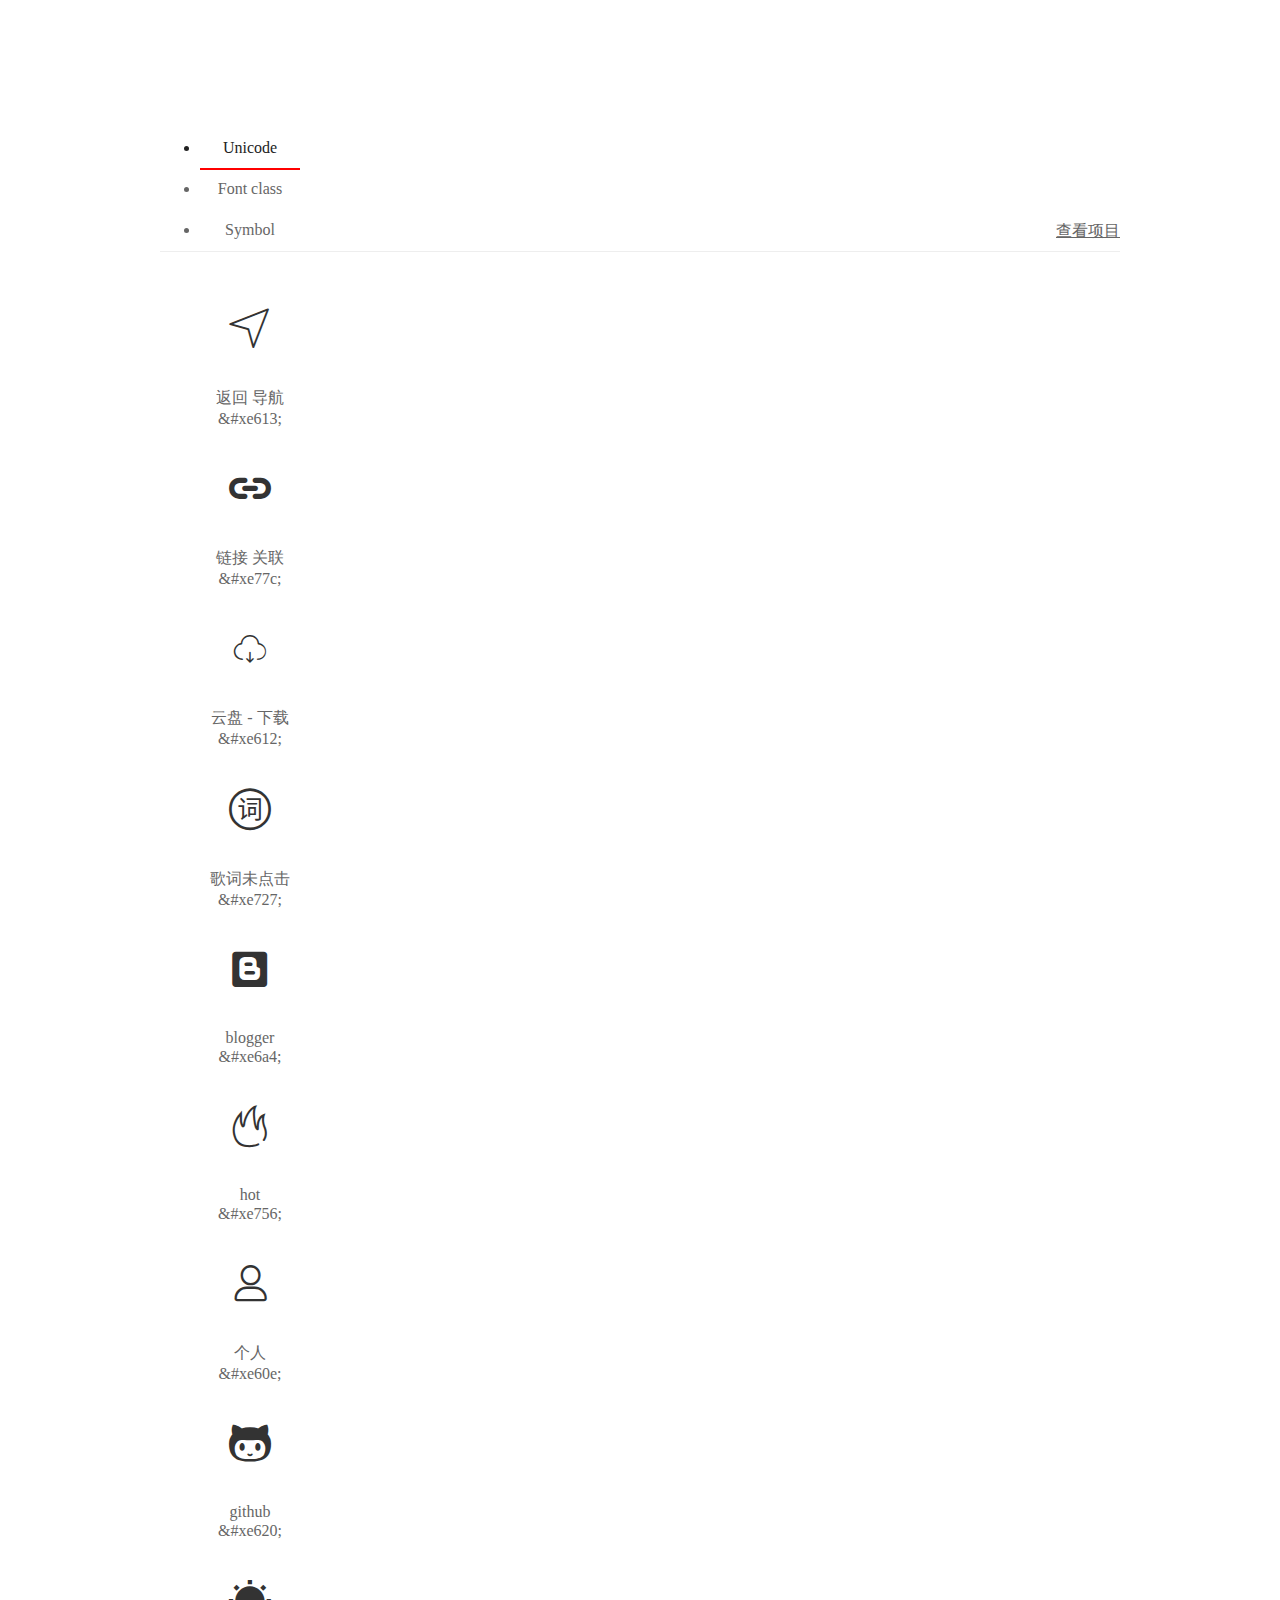
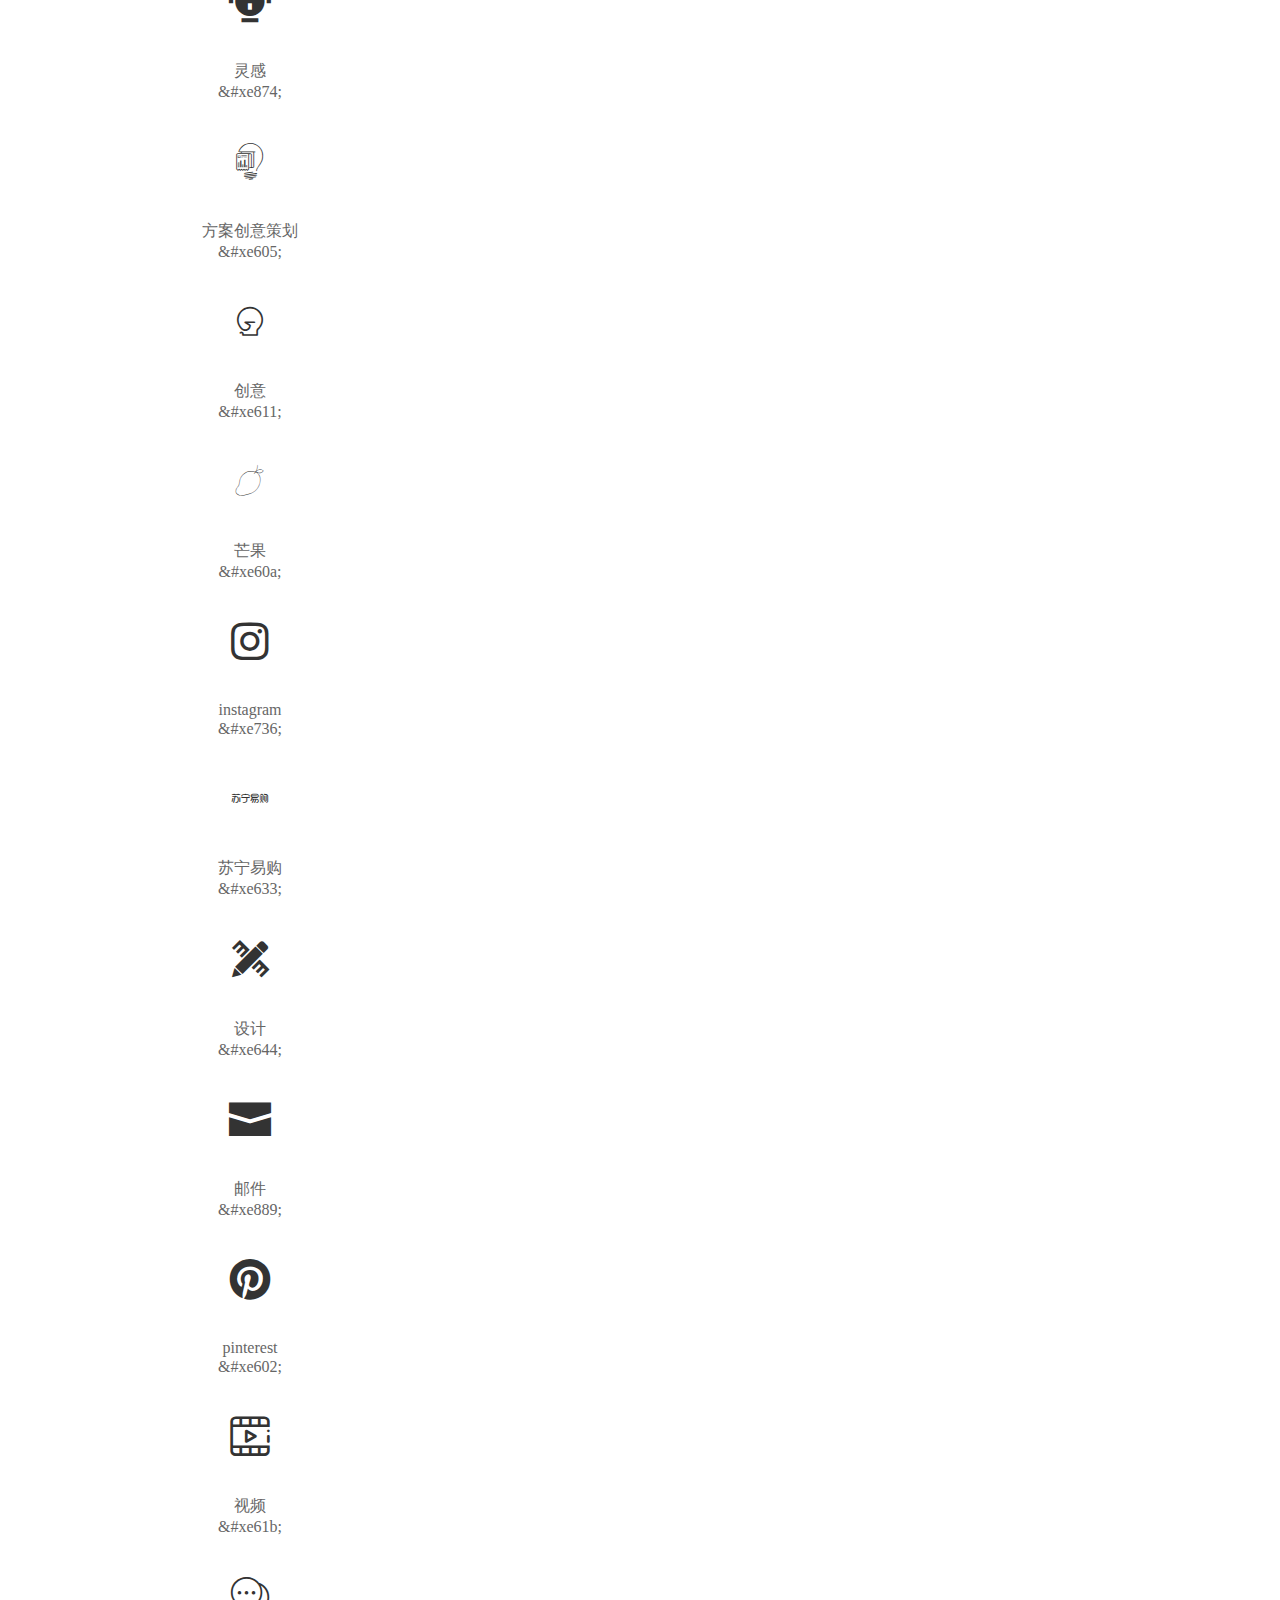
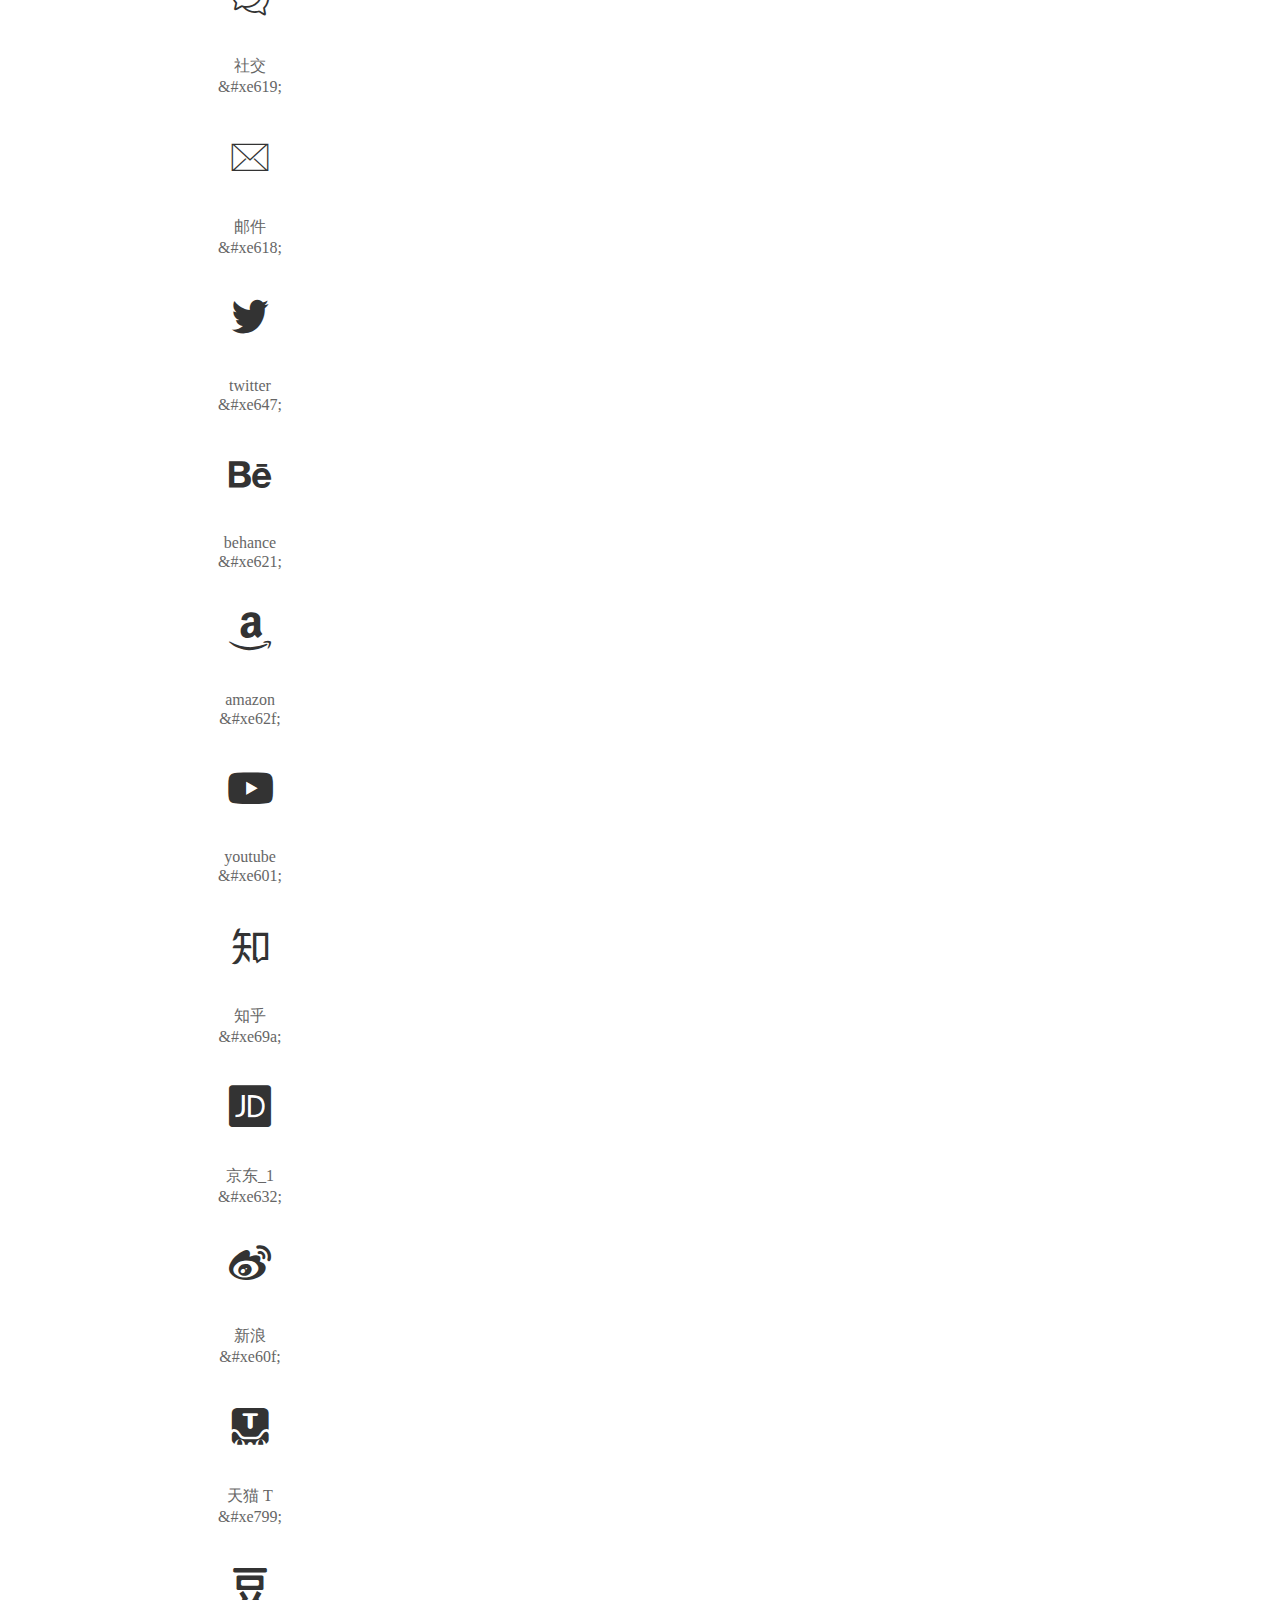
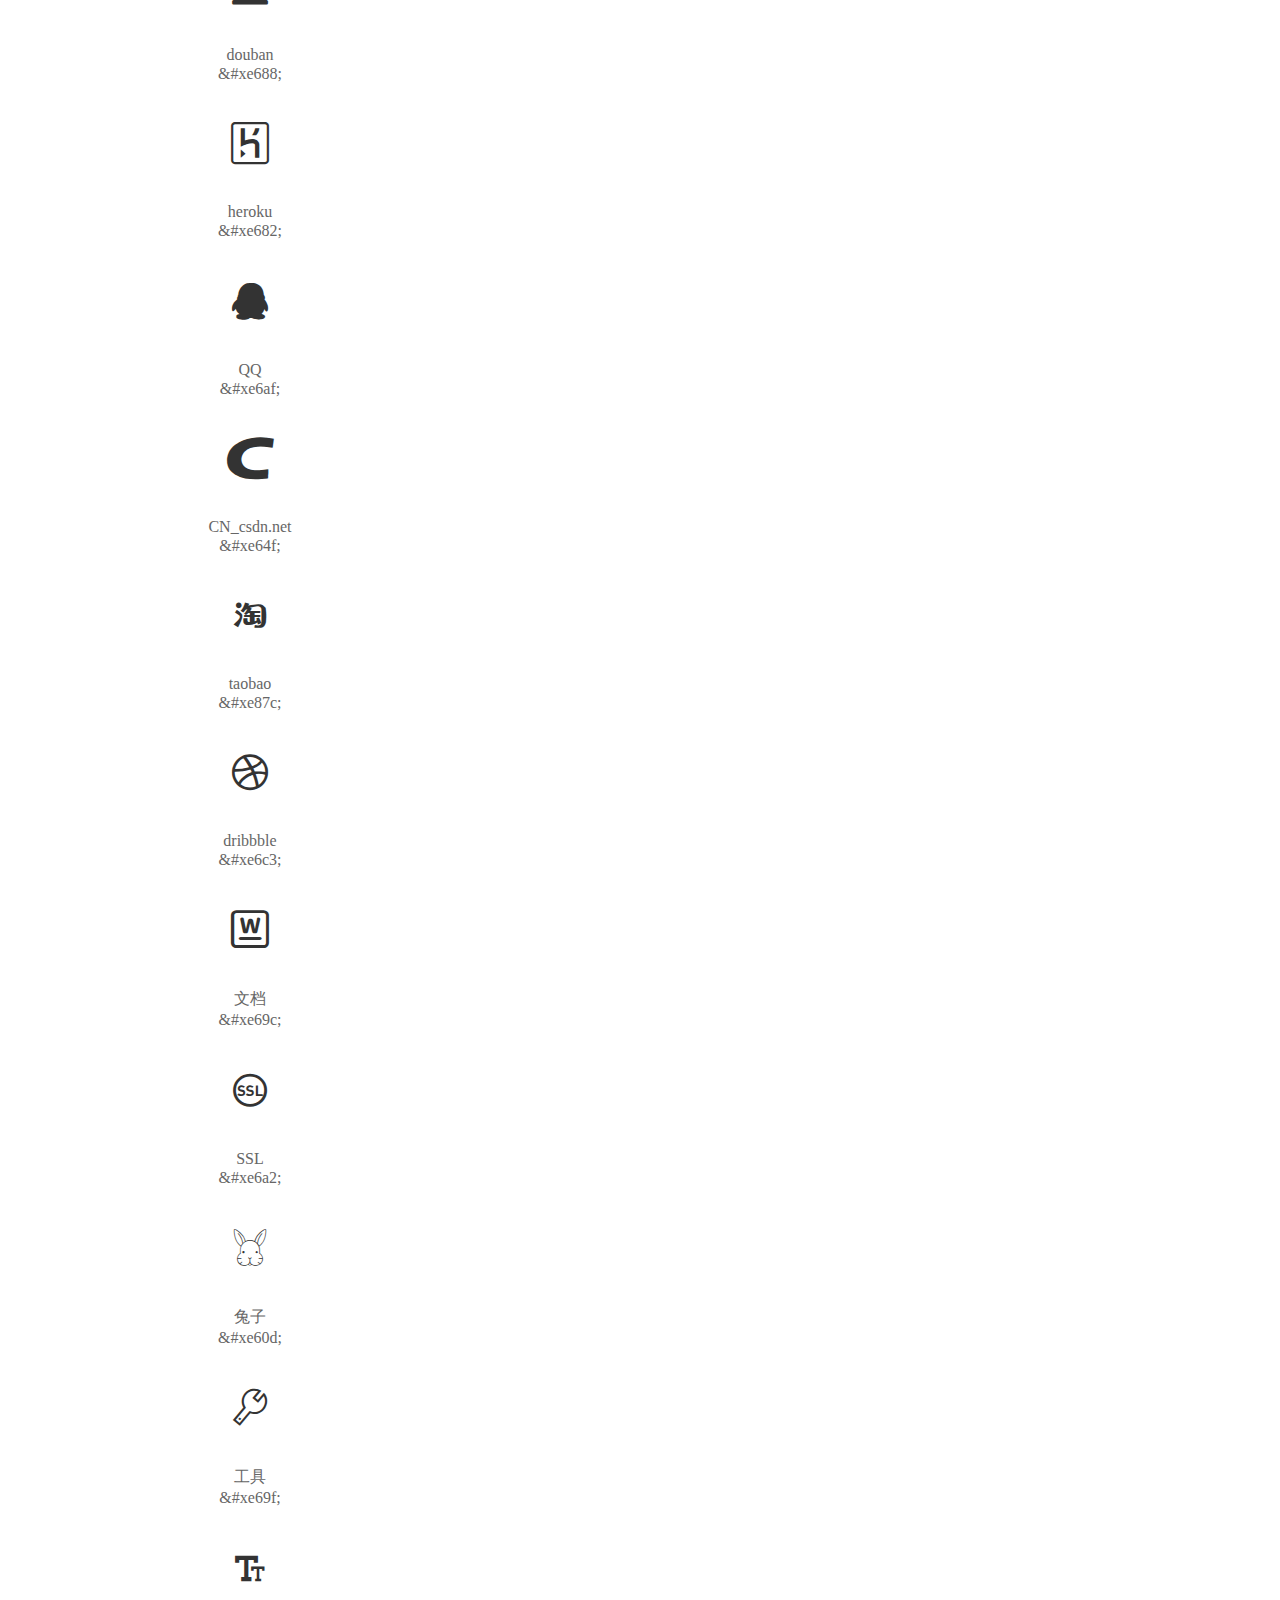
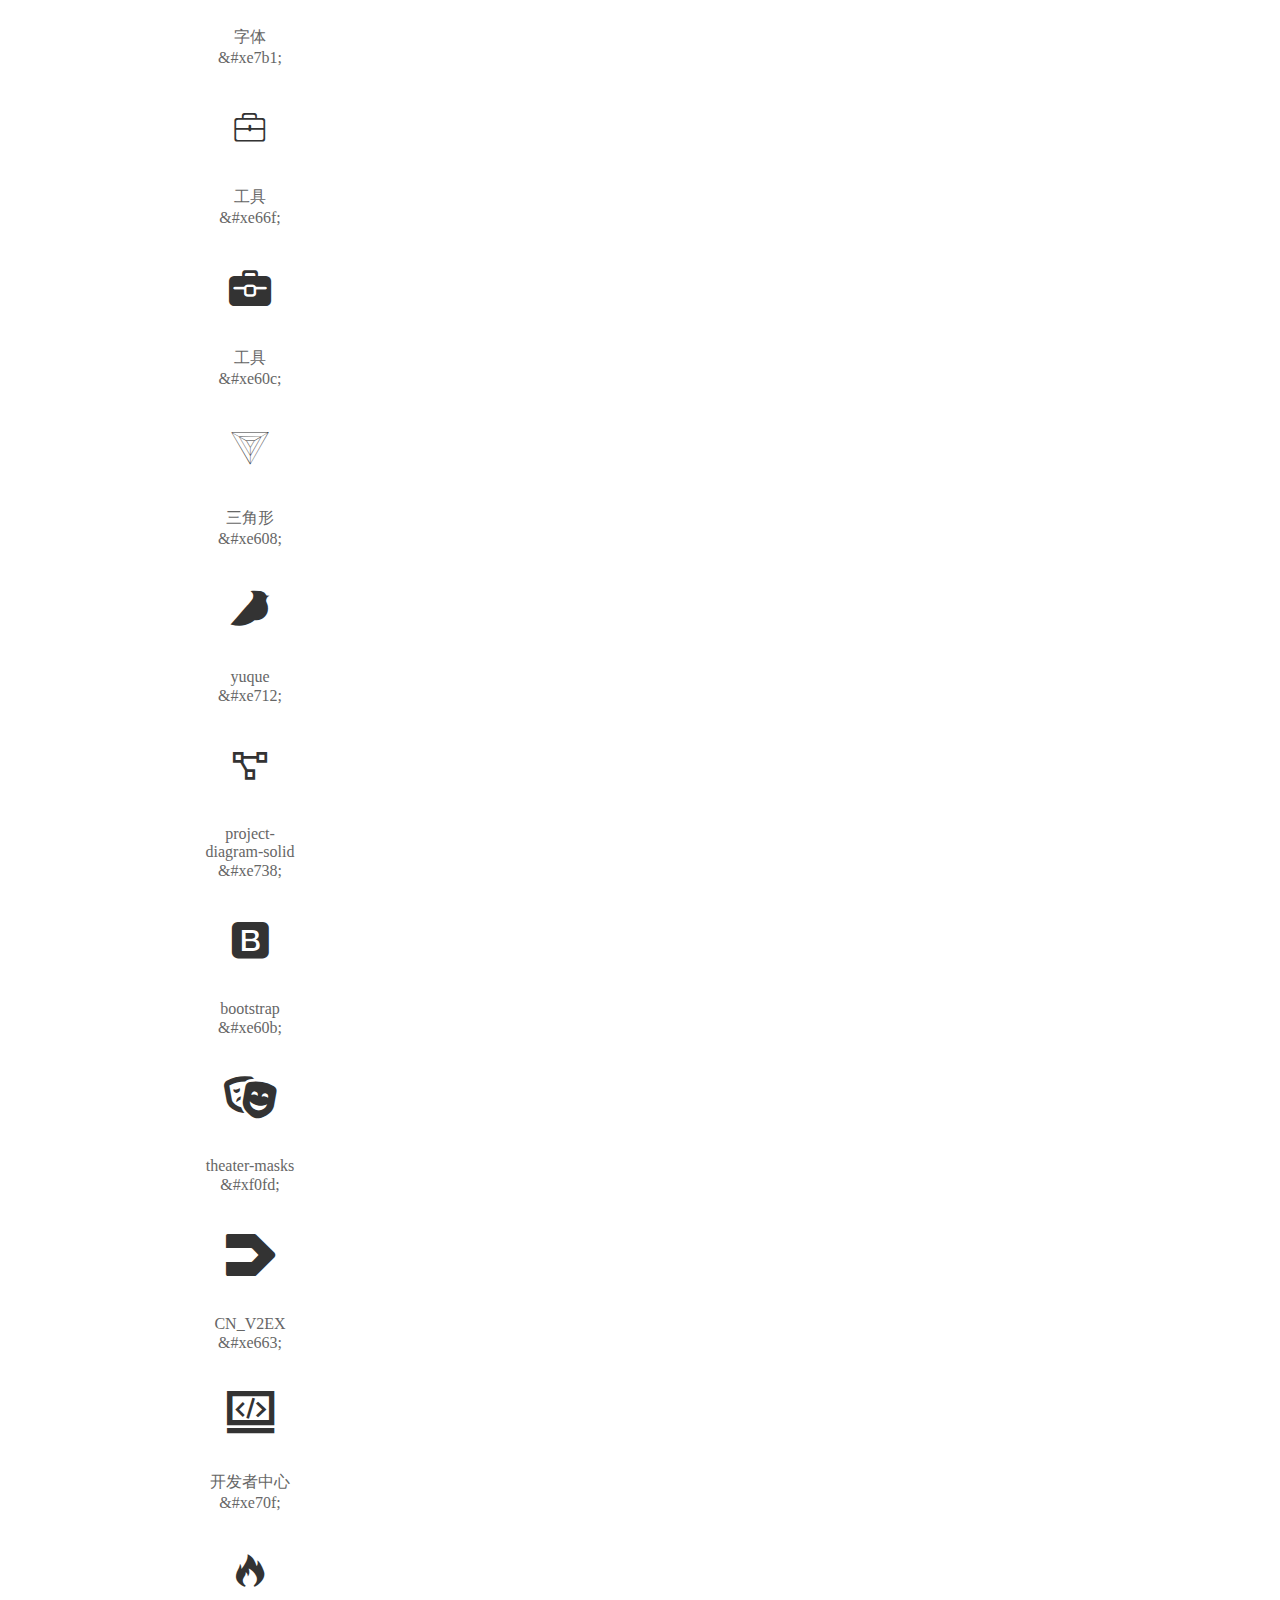
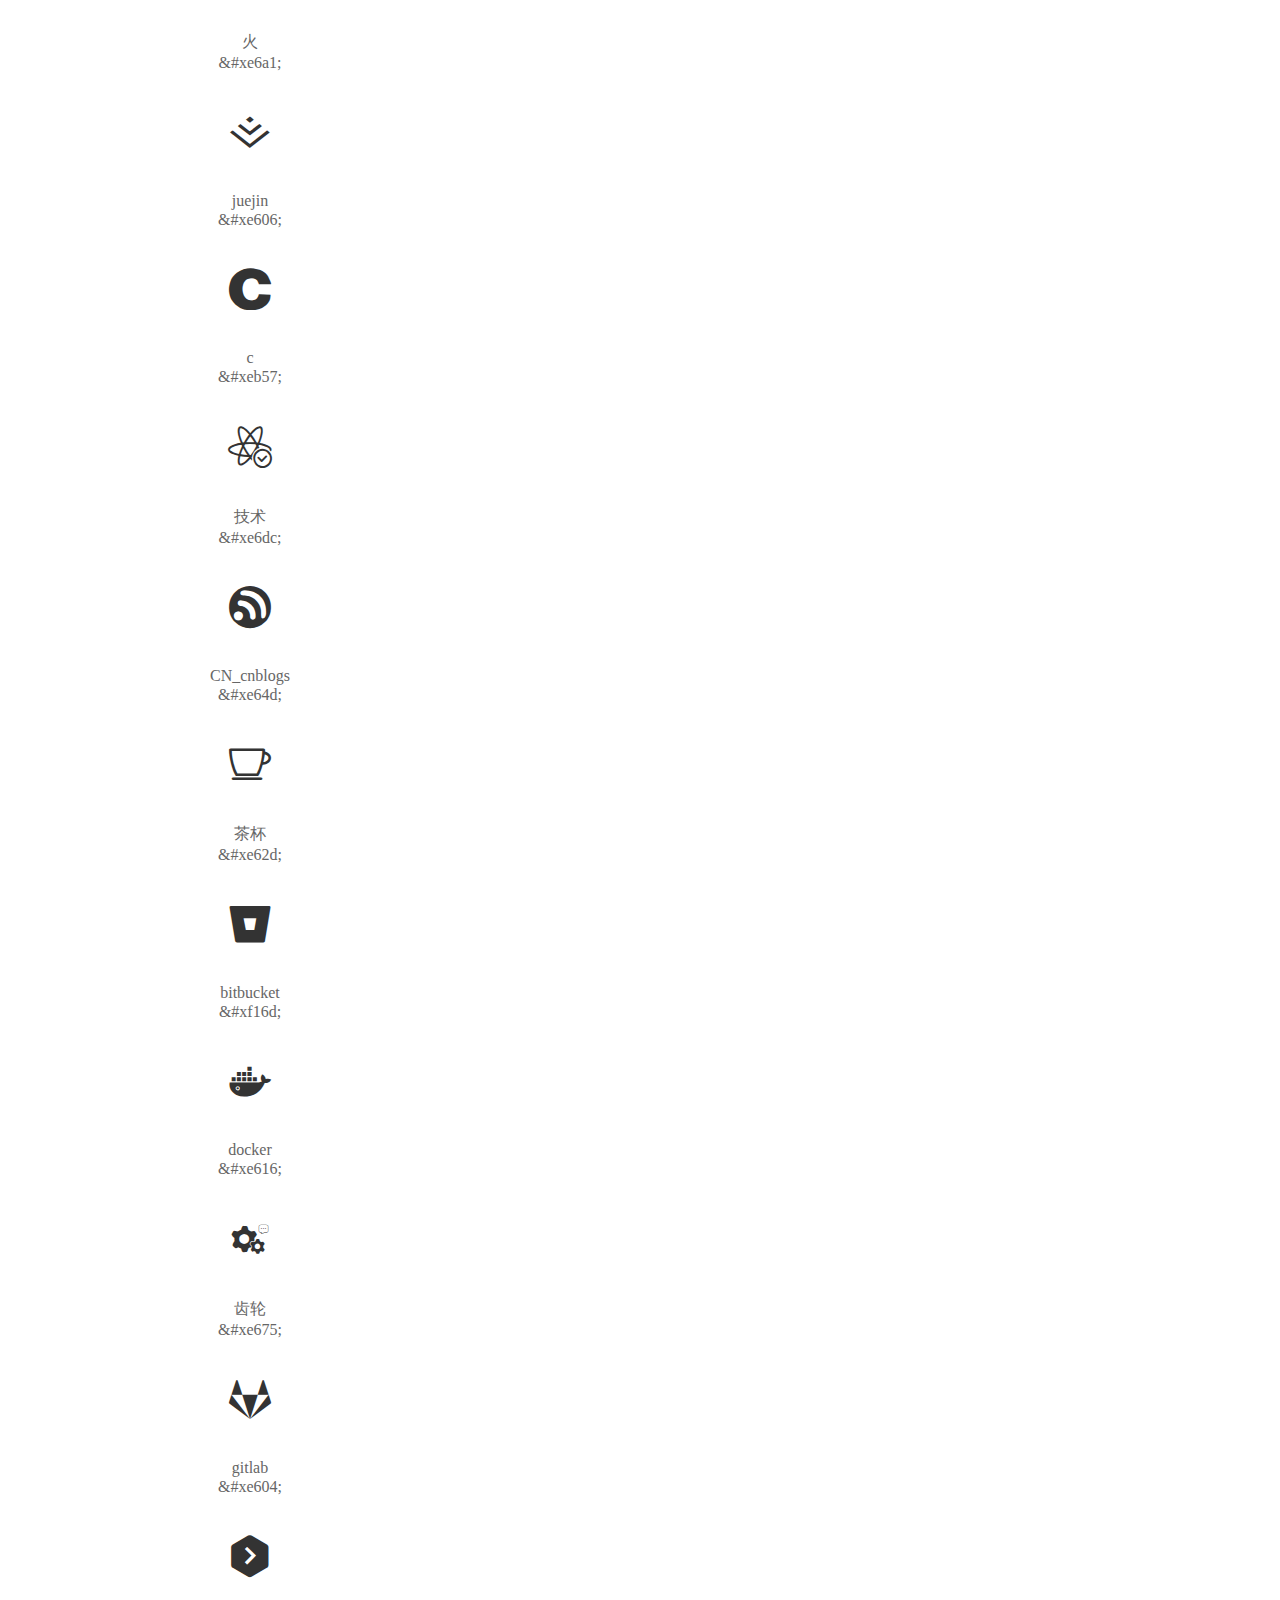
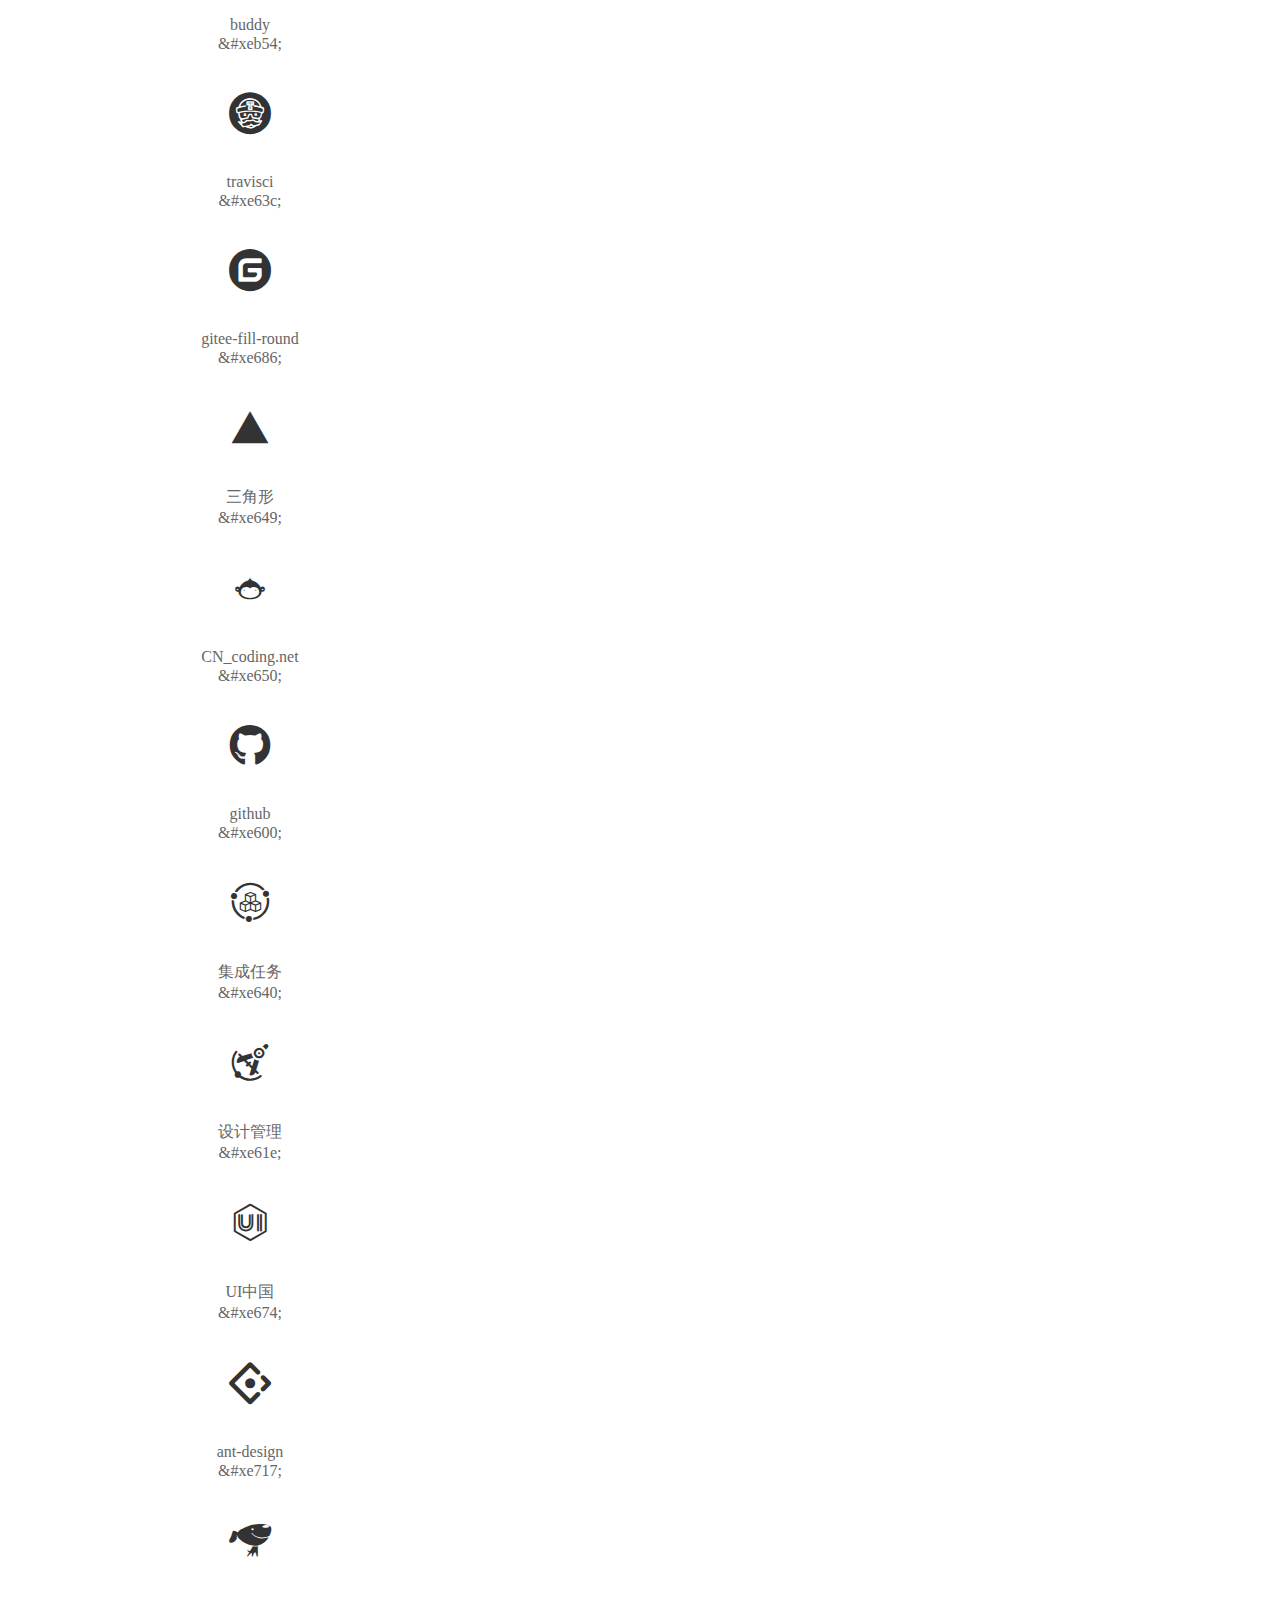
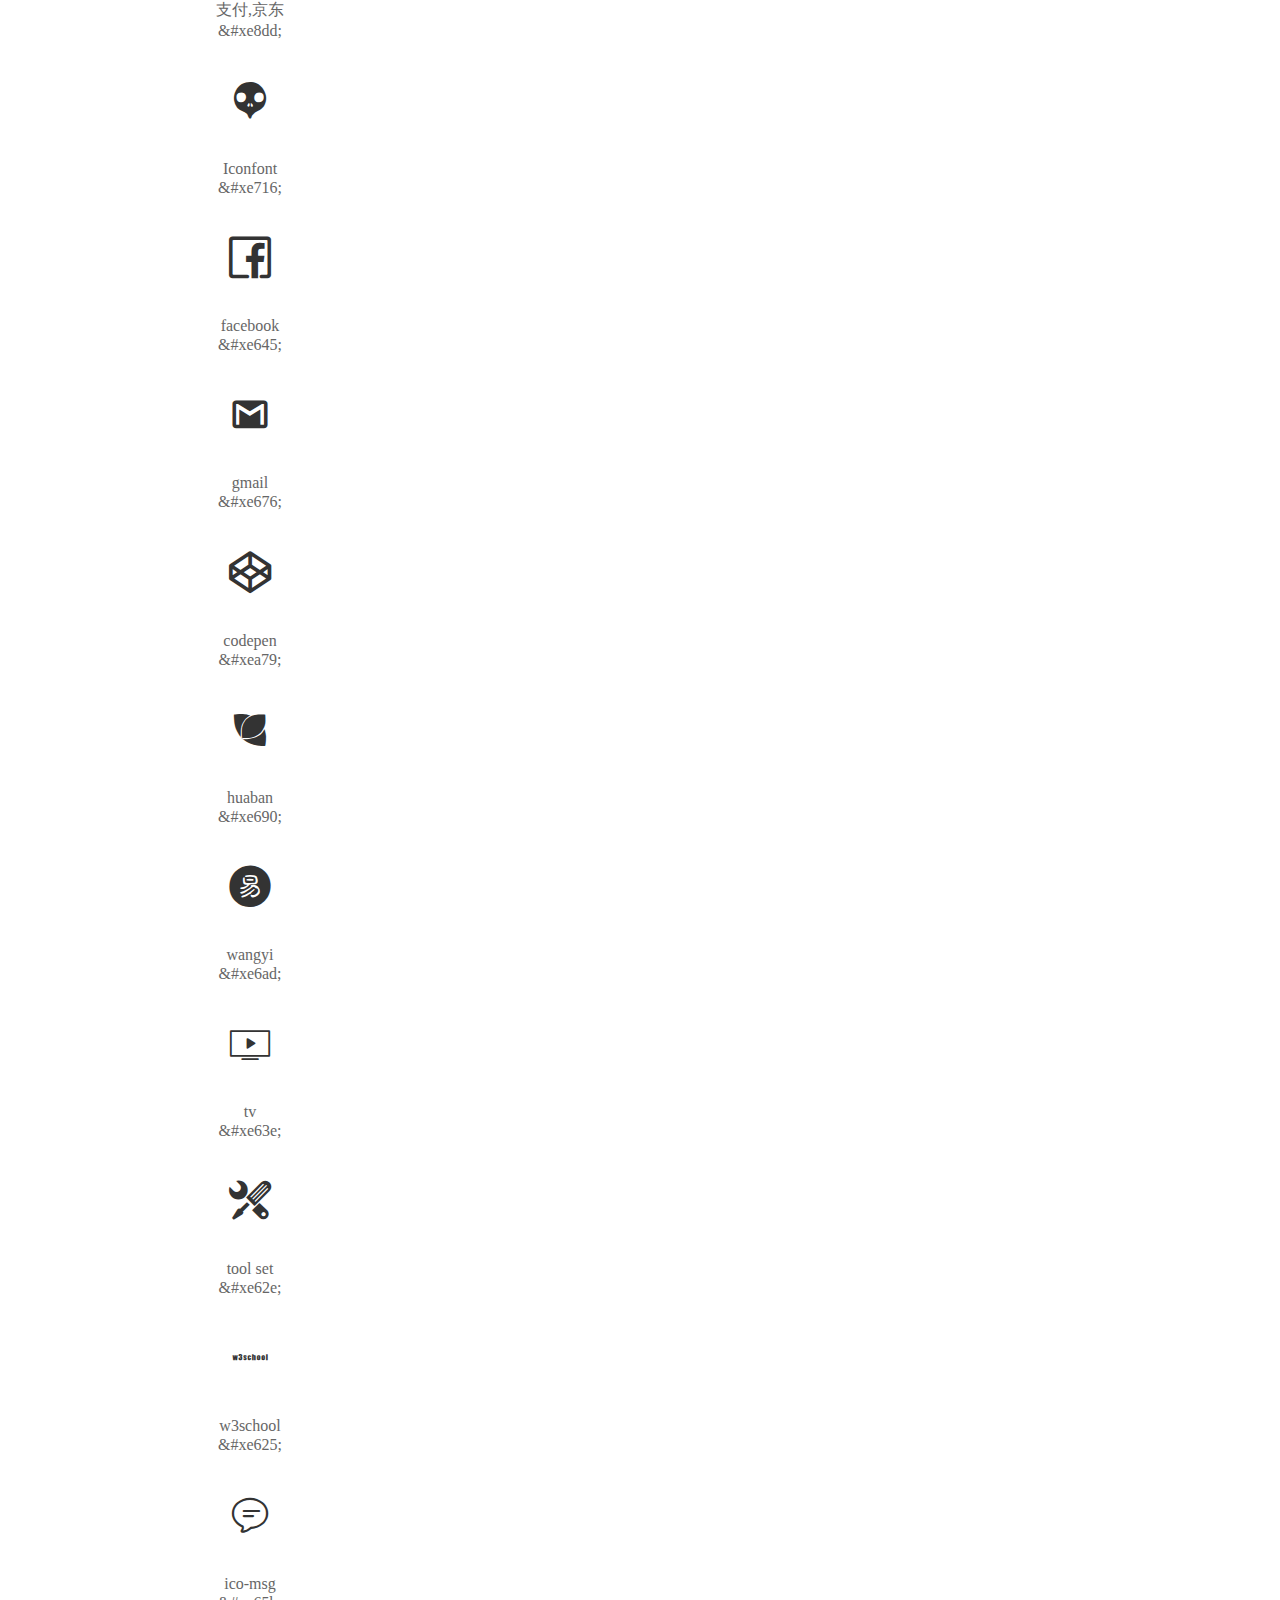
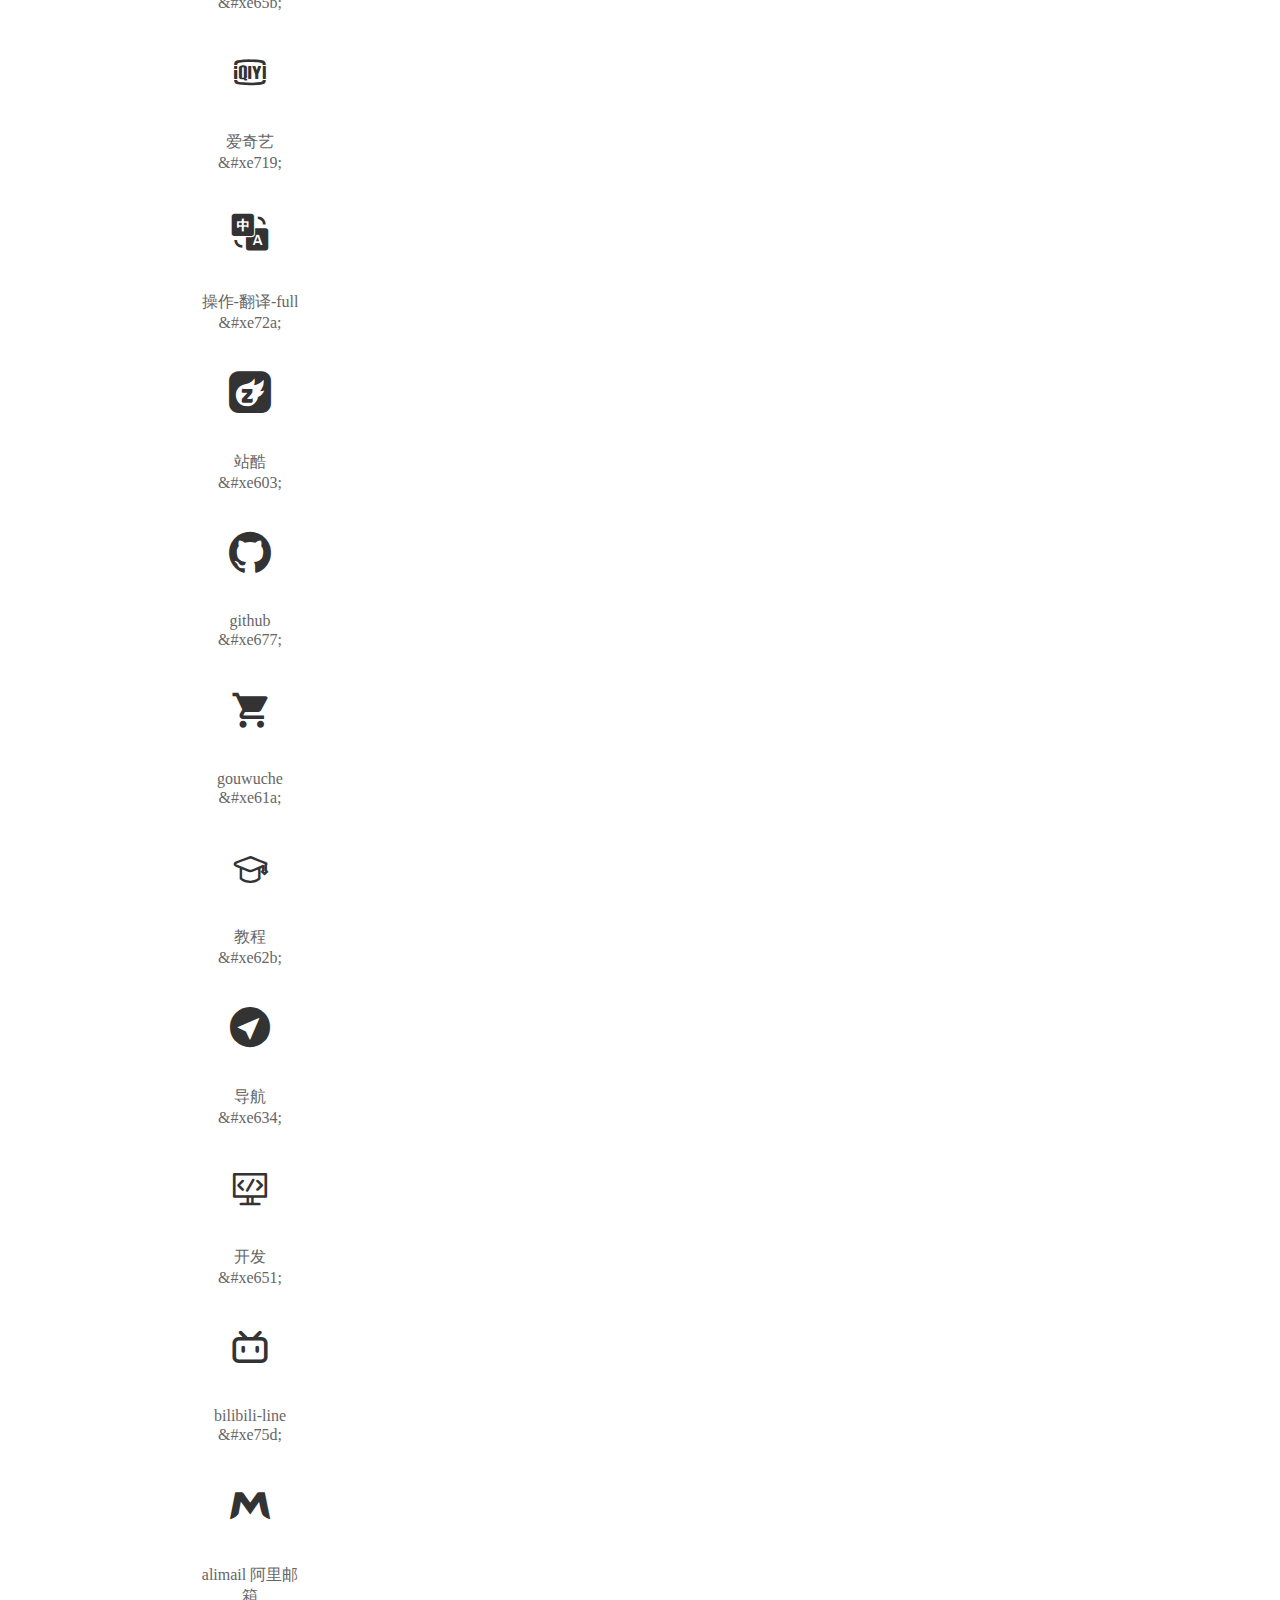
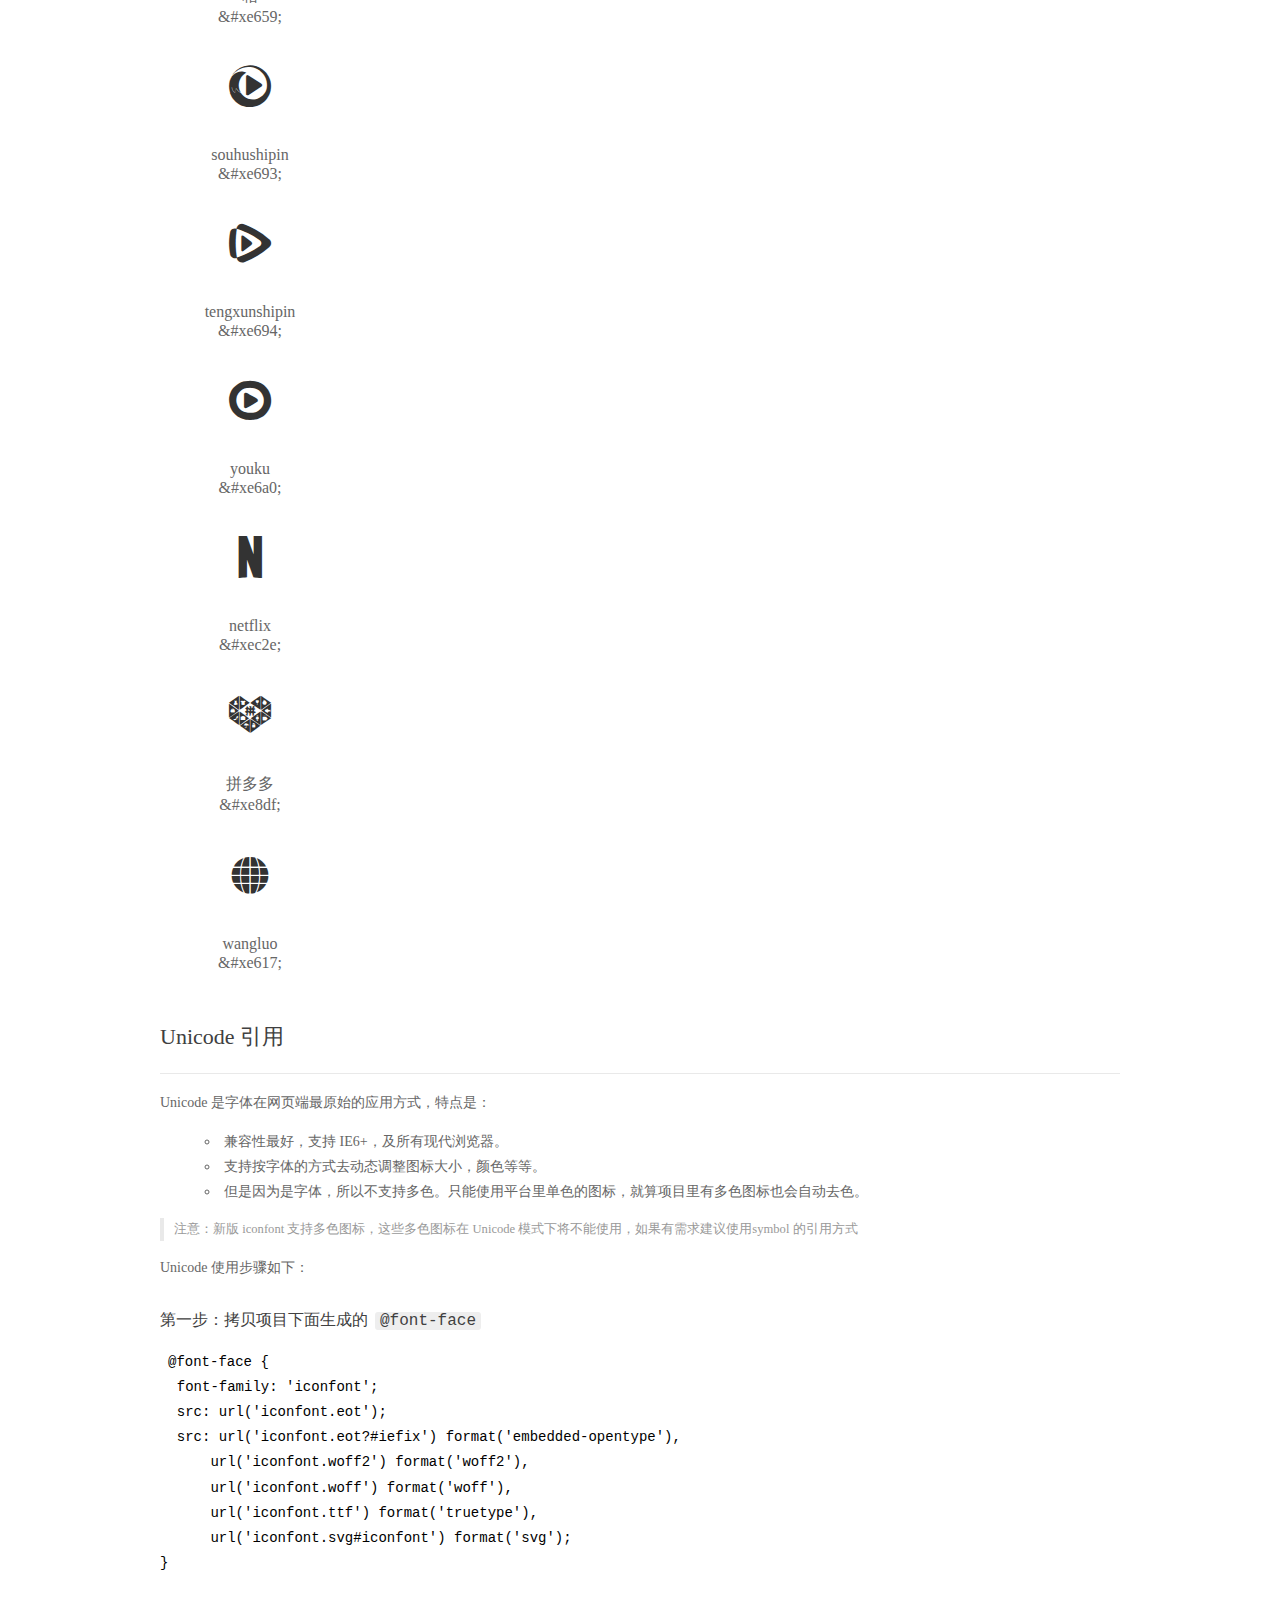
==== commit 6d1a7ef2: "1" ====
--- a/font_1/demo_index.html
+++ b/font_1/demo_index.html
@@ -29,6 +29,48 @@
     <div class="tab-container">
       <div class="content unicode" style="display: block;">
           <ul class="icon_lists dib-box">
+          
+            <li class="dib">
+              <span class="icon iconfont">&#xe613;</span>
+                <div class="name">返回 导航</div>
+                <div class="code-name">&amp;#xe613;</div>
+              </li>
+          
+            <li class="dib">
+              <span class="icon iconfont">&#xe77c;</span>
+                <div class="name">链接 关联</div>
+                <div class="code-name">&amp;#xe77c;</div>
+              </li>
+          
+            <li class="dib">
+              <span class="icon iconfont">&#xe612;</span>
+                <div class="name">云盘 - 下载</div>
+                <div class="code-name">&amp;#xe612;</div>
+              </li>
+          
+            <li class="dib">
+              <span class="icon iconfont">&#xe727;</span>
+                <div class="name">歌词未点击</div>
+                <div class="code-name">&amp;#xe727;</div>
+              </li>
+          
+            <li class="dib">
+              <span class="icon iconfont">&#xe6a4;</span>
+                <div class="name">blogger</div>
+                <div class="code-name">&amp;#xe6a4;</div>
+              </li>
+          
+            <li class="dib">
+              <span class="icon iconfont">&#xe756;</span>
+                <div class="name">hot</div>
+                <div class="code-name">&amp;#xe756;</div>
+              </li>
+          
+            <li class="dib">
+              <span class="icon iconfont">&#xe60e;</span>
+                <div class="name">个人</div>
+                <div class="code-name">&amp;#xe60e;</div>
+              </li>
           
             <li class="dib">
               <span class="icon iconfont">&#xe620;</span>
@@ -609,6 +651,69 @@
         <ul class="icon_lists dib-box">
           
           <li class="dib">
+            <span class="icon iconfont icon-daohangzhan"></span>
+            <div class="name">
+              返回 导航
+            </div>
+            <div class="code-name">.icon-daohangzhan
+            </div>
+          </li>
+          
+          <li class="dib">
+            <span class="icon iconfont icon-youqing"></span>
+            <div class="name">
+              链接 关联
+            </div>
+            <div class="code-name">.icon-youqing
+            </div>
+          </li>
+          
+          <li class="dib">
+            <span class="icon iconfont icon-yunpanme"></span>
+            <div class="name">
+              云盘 - 下载
+            </div>
+            <div class="code-name">.icon-yunpanme
+            </div>
+          </li>
+          
+          <li class="dib">
+            <span class="icon iconfont icon-shici"></span>
+            <div class="name">
+              歌词未点击
+            </div>
+            <div class="code-name">.icon-shici
+            </div>
+          </li>
+          
+          <li class="dib">
+            <span class="icon iconfont icon-blogger"></span>
+            <div class="name">
+              blogger
+            </div>
+            <div class="code-name">.icon-blogger
+            </div>
+          </li>
+          
+          <li class="dib">
+            <span class="icon iconfont icon-jinrirebang"></span>
+            <div class="name">
+              hot
+            </div>
+            <div class="code-name">.icon-jinrirebang
+            </div>
+          </li>
+          
+          <li class="dib">
+            <span class="icon iconfont icon-tome"></span>
+            <div class="name">
+              个人
+            </div>
+            <div class="code-name">.icon-tome
+            </div>
+          </li>
+          
+          <li class="dib">
             <span class="icon iconfont icon-github1"></span>
             <div class="name">
               github
@@ -1428,6 +1533,62 @@
       </div>
       <div class="content symbol">
           <ul class="icon_lists dib-box">
+          
+            <li class="dib">
+                <svg class="icon svg-icon" aria-hidden="true">
+                  <use xlink:href="#icon-daohangzhan"></use>
+                </svg>
+                <div class="name">返回 导航</div>
+                <div class="code-name">#icon-daohangzhan</div>
+            </li>
+          
+            <li class="dib">
+                <svg class="icon svg-icon" aria-hidden="true">
+                  <use xlink:href="#icon-youqing"></use>
+                </svg>
+                <div class="name">链接 关联</div>
+                <div class="code-name">#icon-youqing</div>
+            </li>
+          
+            <li class="dib">
+                <svg class="icon svg-icon" aria-hidden="true">
+                  <use xlink:href="#icon-yunpanme"></use>
+                </svg>
+                <div class="name">云盘 - 下载</div>
+                <div class="code-name">#icon-yunpanme</div>
+            </li>
+          
+            <li class="dib">
+                <svg class="icon svg-icon" aria-hidden="true">
+                  <use xlink:href="#icon-shici"></use>
+                </svg>
+                <div class="name">歌词未点击</div>
+                <div class="code-name">#icon-shici</div>
+            </li>
+          
+            <li class="dib">
+                <svg class="icon svg-icon" aria-hidden="true">
+                  <use xlink:href="#icon-blogger"></use>
+                </svg>
+                <div class="name">blogger</div>
+                <div class="code-name">#icon-blogger</div>
+            </li>
+          
+            <li class="dib">
+                <svg class="icon svg-icon" aria-hidden="true">
+                  <use xlink:href="#icon-jinrirebang"></use>
+                </svg>
+                <div class="name">hot</div>
+                <div class="code-name">#icon-jinrirebang</div>
+            </li>
+          
+            <li class="dib">
+                <svg class="icon svg-icon" aria-hidden="true">
+                  <use xlink:href="#icon-tome"></use>
+                </svg>
+                <div class="name">个人</div>
+                <div class="code-name">#icon-tome</div>
+            </li>
           
             <li class="dib">
                 <svg class="icon svg-icon" aria-hidden="true">
--- a/font_1/iconfont.css
+++ b/font_1/iconfont.css
@@ -1,10 +1,10 @@
 @font-face {font-family: "iconfont";
-  src: url('iconfont.eot?t=1605983925048'); /* IE9 */
-  src: url('iconfont.eot?t=1605983925048#iefix') format('embedded-opentype'), /* IE6-IE8 */
-  url('[data-uri]') format('woff2'),
-  url('iconfont.woff?t=1605983925048') format('woff'),
-  url('iconfont.ttf?t=1605983925048') format('truetype'), /* chrome, firefox, opera, Safari, Android, iOS 4.2+ */
-  url('iconfont.svg?t=1605983925048#iconfont') format('svg'); /* iOS 4.1- */
+  src: url('iconfont.eot?t=1606042902671'); /* IE9 */
+  src: url('iconfont.eot?t=1606042902671#iefix') format('embedded-opentype'), /* IE6-IE8 */
+  url('[data-uri]') format('woff2'),
+  url('iconfont.woff?t=1606042902671') format('woff'),
+  url('iconfont.ttf?t=1606042902671') format('truetype'), /* chrome, firefox, opera, Safari, Android, iOS 4.2+ */
+  url('iconfont.svg?t=1606042902671#iconfont') format('svg'); /* iOS 4.1- */
 }
 
 .iconfont {
@@ -15,6 +15,34 @@
   -moz-osx-font-smoothing: grayscale;
 }
 
+.icon-daohangzhan:before {
+  content: "\e613";
+}
+
+.icon-youqing:before {
+  content: "\e77c";
+}
+
+.icon-yunpanme:before {
+  content: "\e612";
+}
+
+.icon-shici:before {
+  content: "\e727";
+}
+
+.icon-blogger:before {
+  content: "\e6a4";
+}
+
+.icon-jinrirebang:before {
+  content: "\e756";
+}
+
+.icon-tome:before {
+  content: "\e60e";
+}
+
 .icon-github1:before {
   content: "\e620";
 }
